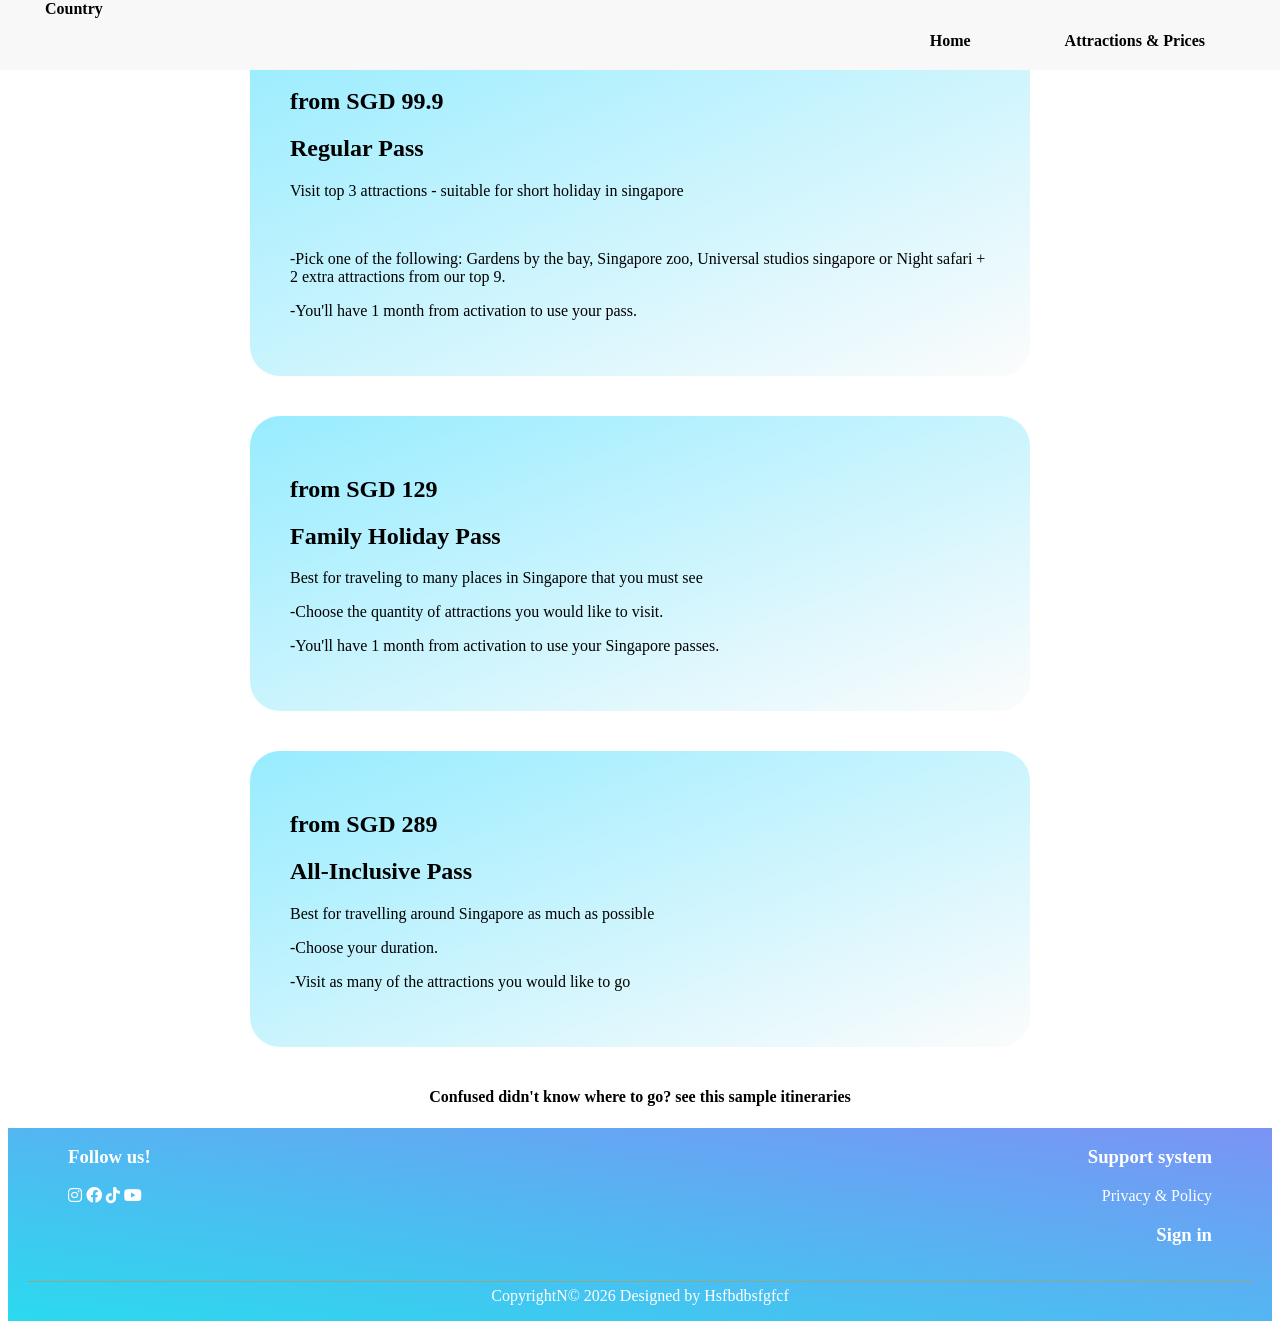
==== att.html @ 8d8899cb "Initial Commit" ====
<!DOCTYPE html>
<html lang="en">
<head>
    <meta charset="UTF-8">
    <meta name="viewport" content="width=device-width, initial-scale=1.0">
    <title>Document</title>
    <link rel="stylesheet" href="style.css">
    <link rel="stylesheet" href="https://cdnjs.cloudflare.com/ajax/libs/font-awesome/6.0.0-beta3/css/all.min.css">
    
</head>
<body>
     <header>
      <div class="header">
        <a href="index.html">Country</a>
        <nav>
          <a href="home.html">Home</a>
          <a href="att.html">Attractions & Prices</a>
        </nav>
      </div>
     </header>

  <main>
            <section id = "price">
    <div class="container">


      <div class="tab">
        <div class="tab-header">
          <div>
            <h1 class="name">from SGD 99.9</h1>
          </div>
          <div>
            <h2>Regular Pass</h2> 
            <p>Visit top 3 attractions - suitable for short holiday in singapore</p><br>
            <p>-Pick one of the following: Gardens by the bay, Singapore zoo, Universal studios singapore or Night safari + 2 extra attractions from our top 9.</p>
            <p>-You'll have 1 month from activation to use your pass.</p>
          </div>
        </div>
      </div>

      <div class="tab">
        <div class="tab-header">
          <div>
            <h1 class="name">from SGD 129</h1>
          </div>
          <div>
            <h2>Family Holiday Pass</h2> 
            <p>Best for traveling to many places in Singapore that you must see</p>
            <p>-Choose the quantity of attractions you would like to visit.</p>
            <p>-You'll have 1 month from activation to use your Singapore passes.</p>
          </div>
        </div>
      </div>

      <div class="tab">
        <div class="tab-header">
          <div>
            <h1 class="name">from SGD 289</h1>
          </div>
          <div>
            <h2>All-Inclusive Pass</h2> 
            <p>Best for travelling around Singapore as much as possible</p>
            <p>-Choose your duration.</p>
            <p>-Visit as many of the attractions you would like to go</p>
          </div>
        </div>
      </div>


    </div>
   </section>

   <h4>Confused didn't know where to go? see this sample itineraries</h4>


  
   </main>

   <footer>
       <div class="center-footer">
        <div class="main-footer">
          <div class="left-footer">
            <h3 class="info-left">Follow us!</h3>
            <p class="info-left"> <i class="fa-brands fa-instagram"></i> <i class="fa-brands fa-facebook"></i> <i class="fa-brands fa-tiktok"></i> <i class="fa-brands fa-youtube"></i> </p>
          </div>
          <div class="right-footer">
            <h3 class="info-right">Support system</h3>
            <p class="info-right">Privacy & Policy</p>
            <h3 class="info-right">Sign in</h3>
      </div>
    </div>

    <div class="main-footer">
      <p class="info-center">CopyrightN&copy; 2026 Designed by Hsfbdbsfgfcf</p>
      </div>
      </div>
    </footer>

    <script src="script.js"></script>
</body>
</html>
---- style.css ----
h1{
    text-align: left;
}

h2{
   text-align: left;
}

.header {
    position: fixed;
    top: 0;
    left: 0;
    right: 0;
    height: 70px;
    background-color: rgb(248, 248, 248);
    z-index: 100;

}

nav {
    position: absolute;
    right: 0;
    margin: 14px 30px 0px;
}

a {
    color : rgb(0, 0, 0);
    text-decoration:none;
    padding: 15px;
    margin: 20px 30px 0px;
    font-weight: bold;
}
a:hover {
  background-color: rgb(255, 255, 255);
}


img {
    width: 50%; 
    margin-left:auto;
    margin-right: 0%;
    display: block;
}


body {
   background-image: url("bekgraun.jpg");
   background-size: cover;
}


.container0 {
   display: flex;
   flex-wrap: wrap;
   justify-content: left;
   align-items: left;
}


.container {
   display: flex;
   flex-wrap: wrap;
   justify-content: right;
   align-items: right;
}

.tab0 {
   background-image: linear-gradient(to right bottom, rgb(242, 230, 255), rgb(248, 250, 251));


   width: 750px;
   padding: 50px;
   margin: 20px;
   border-radius: 30px;  
   display: flex;
   flex-direction: column;
}

.tab {
   background-image: linear-gradient(to right bottom, rgb(151, 236, 255), rgb(252, 252, 252));


   width: 700px;
   padding: 40px;
   margin: 20px;
   border-radius: 30px;  
   display: flex;
   flex-direction: column;
}

h4.explanation {
   font-size: 20px;
   color: black;
}



footer {
   background-image: linear-gradient(to left bottom, rgb(123, 147, 245), rgb(43, 218, 238));
}

.main-footer {
   display: flex;
   justify-content: center;
   width: 100%;
}

.left-footer {    
   margin-right: auto;
   margin-left: 40px;
}

.right-footer {
   margin-left: auto;
   margin-right: 40px;
}

.center-footer {
   margin-left: 20px;
   margin-right: 20px;
}

.info-left {
   color: white;
   text-align: left;
   width: 100%;
}

.info-right {
   color: white;
   text-align: right;
   width: 100%;
}

.info-center {
   color: white;
   text-align: center;
   width: 100%;
   padding-top: 5px;
   border-top: 1px solid rgb(146, 168, 133);
}

button {
    margin: 20px;
    padding: 20px;
    border-radius: 5px;
    border: none;
    background-color: rgb(62, 66, 62);
    cursor: pointer;
    color: white;
}

.modal-container {
    background-color: rgba(0, 0, 0, 0.404);
    position: fixed;
    width: 100%;
    height: 100%;
    top: 0;
    left: 0;
    display: flex;
    justify-content: center;
    align-items: center;
}

.modal {
    position: relative;
    width: 150px;
    padding: 30px;
    border-radius: 10px;
    text-align: center;
    background-color: white;
}

.modal h3 {
    padding: 0;
    margin: 0;
}

.modal span {
    position: absolute;
    top: 0;
    right: 10px;
    cursor: pointer;
}

label {
    display: inline-block;
    margin-bottom: 5px;
}

input{
    display: inline-block;
    margin-bottom: 10px;
    border: none;
    padding: 5px;   
    border-radius: 3px;
    width:100%;
}


table {
   border: 2px solid black;
   border-collapse: collapse;
   display:flex;
}
tr, td, th {
   border: 2px solid black;
}
#table {
   display: flex;
   margin-left: 9vw;
}
.container {
   display: flex;
   flex-wrap: wrap;
   justify-content: center;
   align-items: center;
}
h4 {
   text-align: center;  
}


.banner {
  width: 50%;
  max-width: 400px;
  margin: 30px auto;
  padding: 0 20px;
}

.banner img {
  width: 100%;
  height: 400px;
  object-fit: cover;
  border-radius: 15px;
  display: block;
}




*{
   font-family: 'Dancing Script', cursive;
}

@media (max-width: 900px) {
   * {
      font-size: 2.5vw;
   }
}
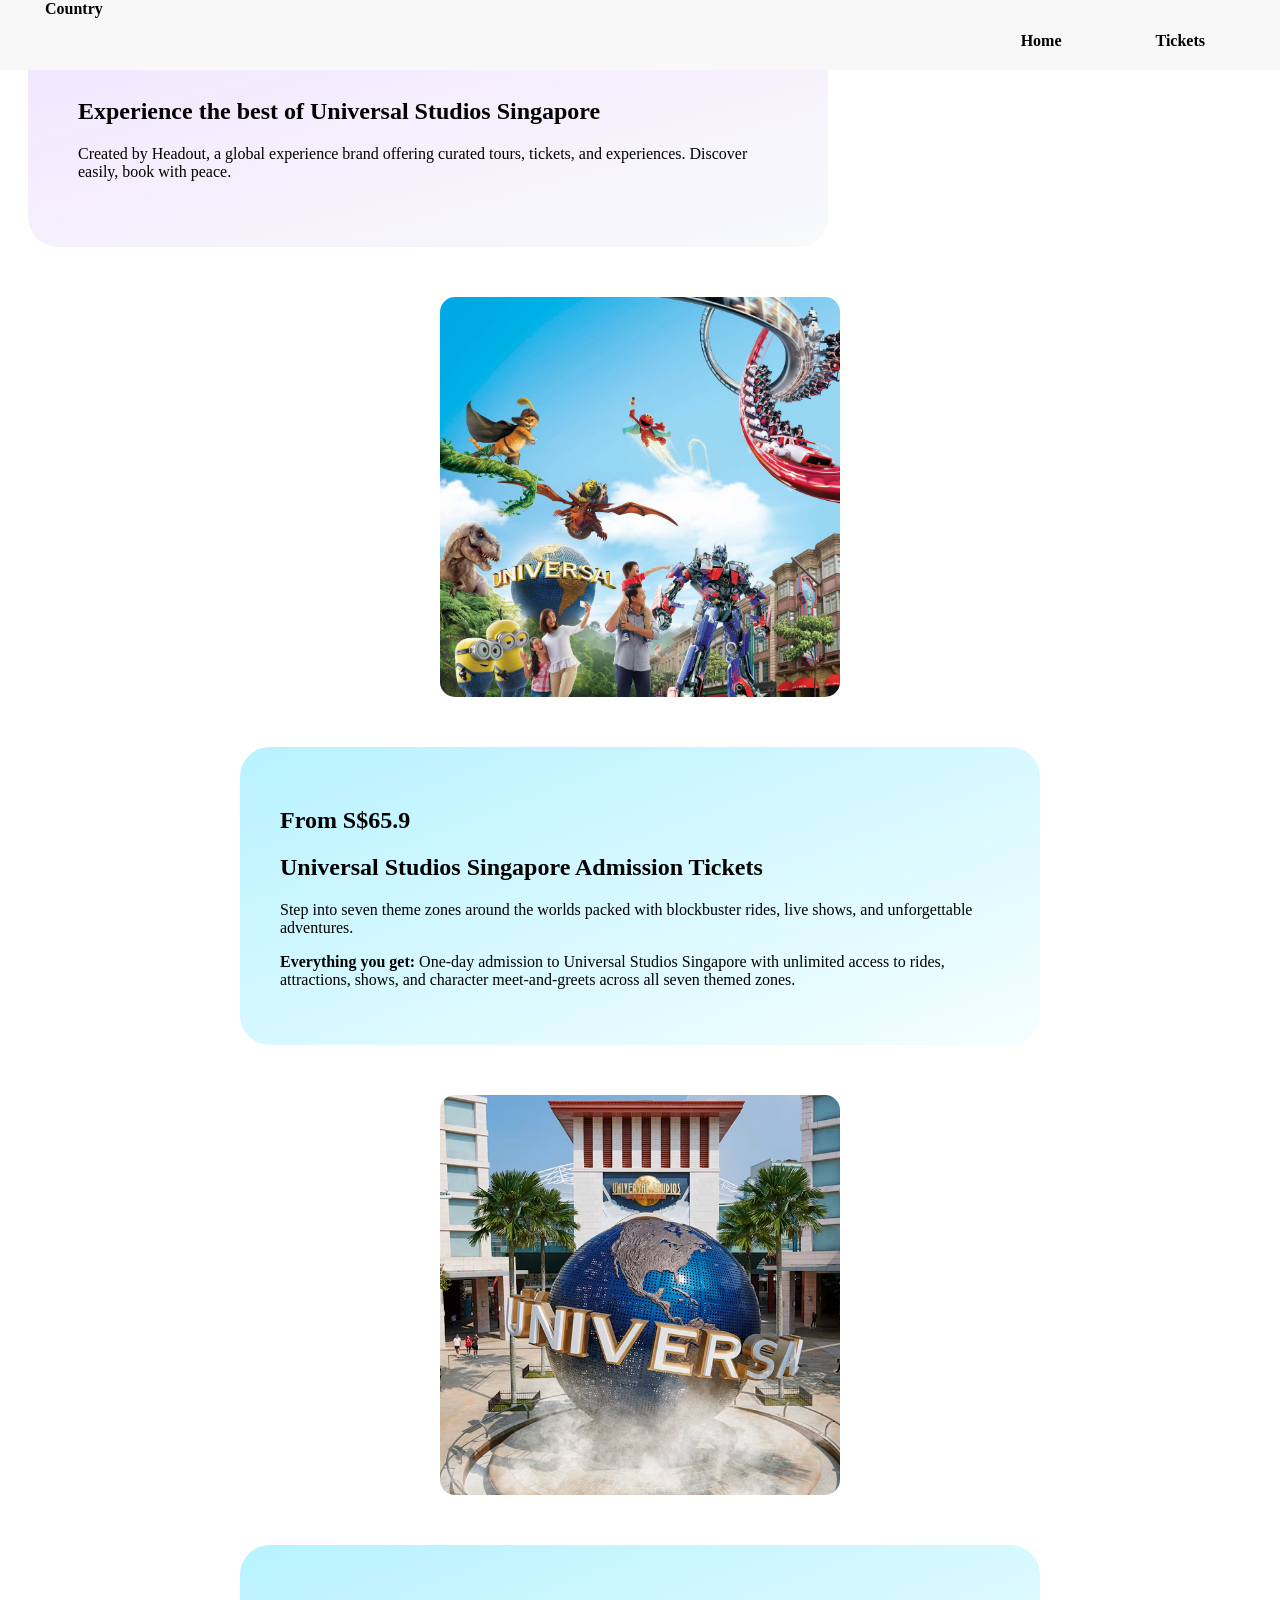
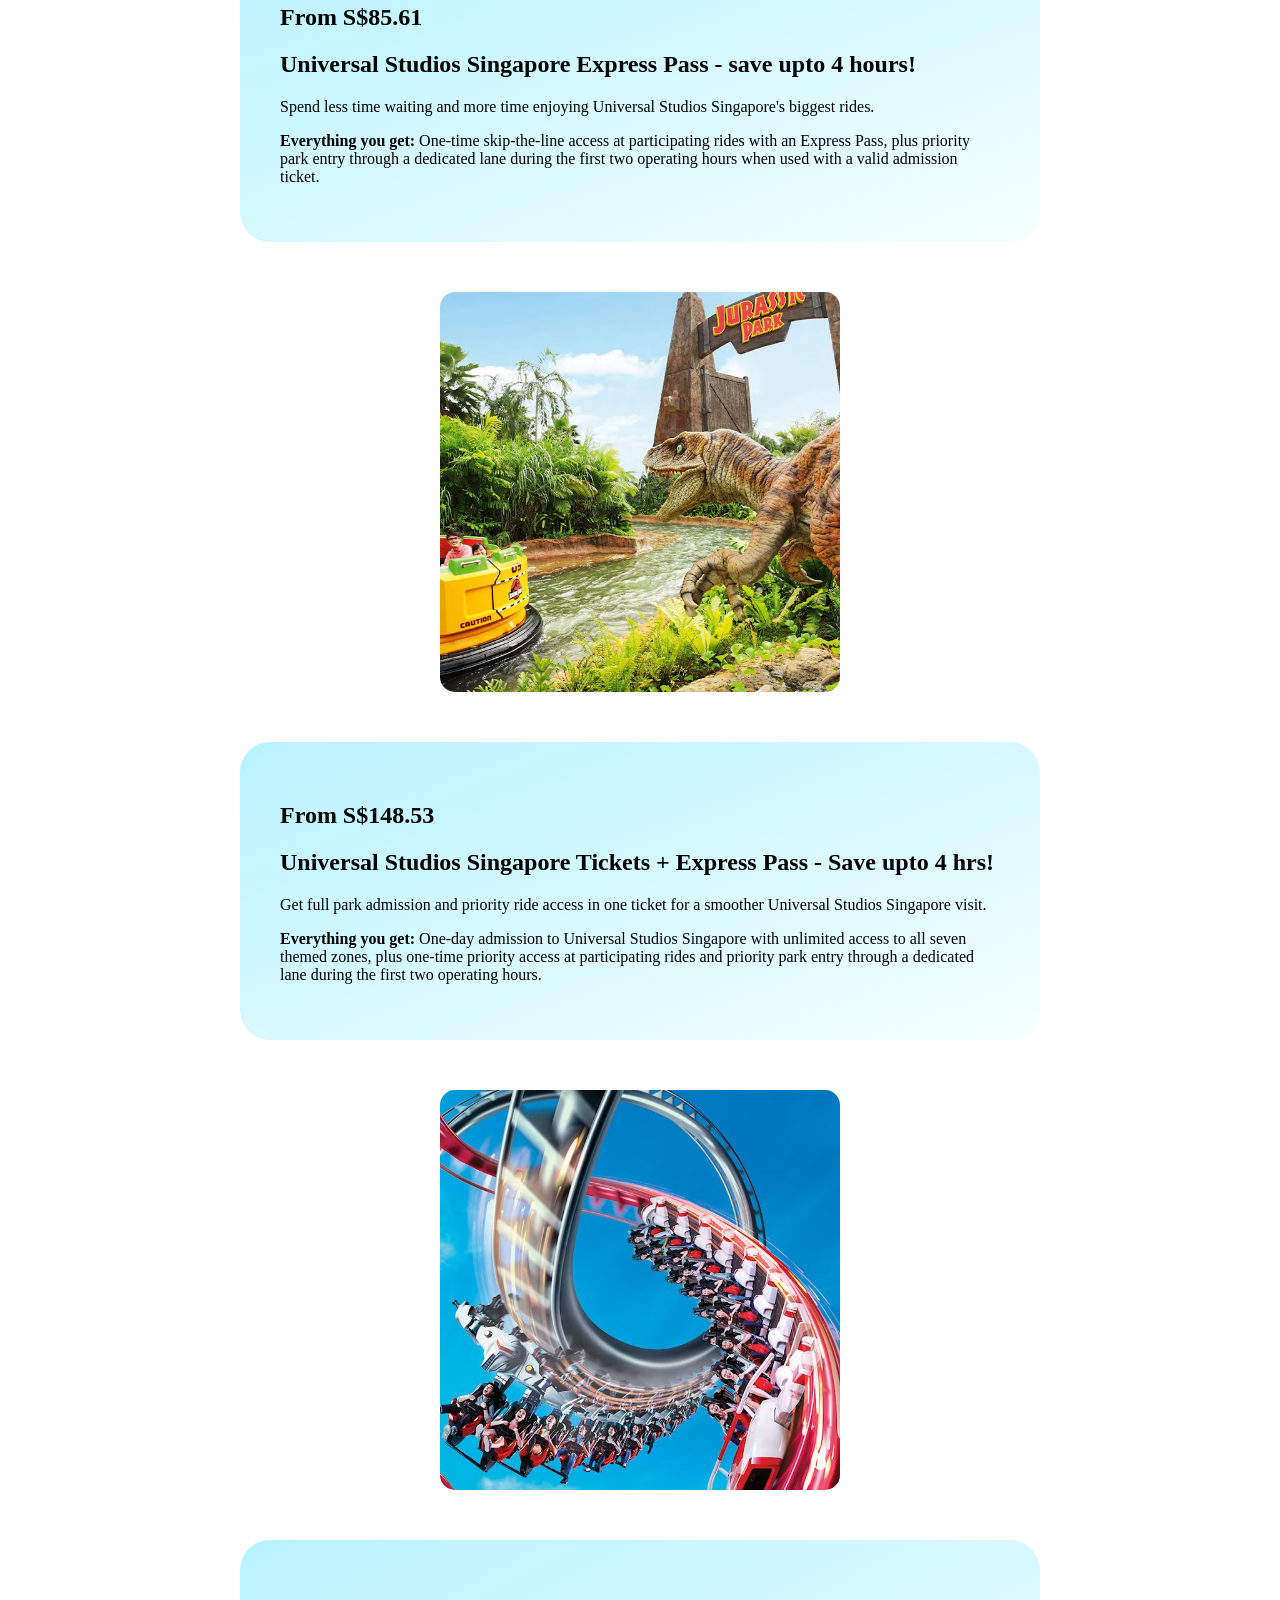
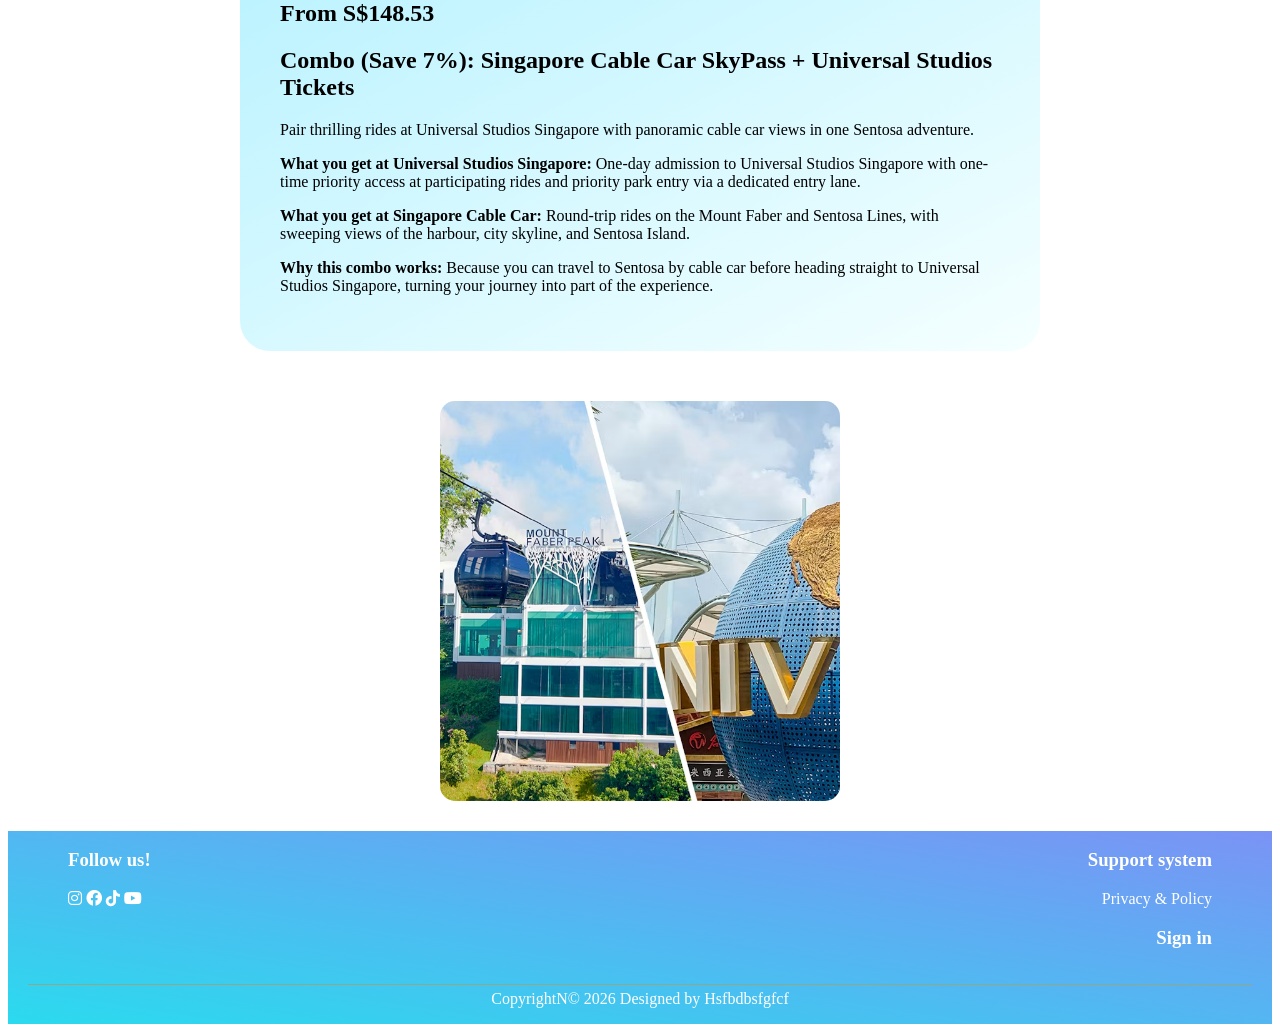
==== commit d362adb4: "tambahan gambar, ubah kode" ====
--- a/att.html
+++ b/att.html
@@ -14,65 +14,115 @@
         <a href="index.html">Country</a>
         <nav>
           <a href="home.html">Home</a>
-          <a href="att.html">Attractions & Prices</a>
+          <a href="att.html">Tickets</a>
         </nav>
       </div>
      </header>
 
-  <main>
-            <section id = "price">
+
+
+     <section id = "price1">
+      <div class="container1">
+
+        <div class="tab1">
+          <div class="tab-header1">
+            <div>
+              <h1 class="name">Experience the best of Universal Studios Singapore</h1>
+              <p>Created by Headout, a global experience brand offering curated tours, tickets, and experiences. Discover easily, book with peace.</p>
+              <p></p>
+            </div>
+          </div>
+        </div>  
+
+        
+        <section class="banner">
+          <img src="assets/uss.avif" alt="">
+        </section>
+
+
+      </div>
+    </section>
+
+
+ <main>
+   <section id = "price">
     <div class="container">
 
 
       <div class="tab">
         <div class="tab-header">
           <div>
-            <h1 class="name">from SGD 99.9</h1>
+            <h1 class="name">From S$65.9</h1>
           </div>
           <div>
-            <h2>Regular Pass</h2> 
-            <p>Visit top 3 attractions - suitable for short holiday in singapore</p><br>
-            <p>-Pick one of the following: Gardens by the bay, Singapore zoo, Universal studios singapore or Night safari + 2 extra attractions from our top 9.</p>
-            <p>-You'll have 1 month from activation to use your pass.</p>
+            <h2>Universal Studios Singapore Admission Tickets</h2>
+            <p>Step into seven theme zones around the worlds packed with blockbuster rides, live shows, and unforgettable adventures.</p>
+            <p><b>Everything you get:</b> One-day admission to Universal Studios Singapore with unlimited access to rides, attractions, shows, and character meet-and-greets across all seven themed zones. </p>
           </div>
         </div>
       </div>
 
+        <section class="banner">
+          <img src="assets/uni entry.avif" alt="">
+        </section>
+
       <div class="tab">
         <div class="tab-header">
           <div>
-            <h1 class="name">from SGD 129</h1>
+            <h1 class="name">From S$85.61</h1>
           </div>
           <div>
-            <h2>Family Holiday Pass</h2> 
-            <p>Best for traveling to many places in Singapore that you must see</p>
-            <p>-Choose the quantity of attractions you would like to visit.</p>
-            <p>-You'll have 1 month from activation to use your Singapore passes.</p>
+            <h2>Universal Studios Singapore Express Pass - save upto 4 hours!</h2> 
+            <p>Spend less time waiting and more time enjoying Universal Studios Singapore's biggest rides.</p>
+            <p><b>Everything you get: </b>One-time skip-the-line access at participating rides with an Express Pass, plus priority park entry through a dedicated lane during the first two operating hours when used with a valid admission ticket.</p>
           </div>
         </div>
       </div>
 
+        <section class="banner">
+          <img src="assets/jurasic.avif" alt="">
+        </section>
+
       <div class="tab">
         <div class="tab-header">
           <div>
-            <h1 class="name">from SGD 289</h1>
+            <h1 class="name">From S$148.53</h1>
           </div>
           <div>
-            <h2>All-Inclusive Pass</h2> 
-            <p>Best for travelling around Singapore as much as possible</p>
-            <p>-Choose your duration.</p>
-            <p>-Visit as many of the attractions you would like to go</p>
+            <h2>Universal Studios Singapore Tickets + Express Pass - Save upto 4 hrs! </h2> 
+            <p>Get full park admission and priority ride access in one ticket for a smoother Universal Studios Singapore visit.</p>
+            <p><b>Everything you get: </b>One-day admission to Universal Studios Singapore with unlimited access to all seven themed zones, plus one-time priority access at participating rides and priority park entry through a dedicated lane during the first two operating hours.</p>
           </div>
         </div>
       </div>
 
+        <section class="banner">
+          <img src="assets/cy,hu.avif" alt="">
+        </section>
+
+
+        <div class="tab">
+        <div class="tab-header">
+          <div>
+            <h1 class="name">From S$148.53</h1>
+          </div>
+          <div>
+            <h2>Combo (Save 7%): Singapore Cable Car SkyPass + Universal Studios Tickets</h2> 
+            <p>Pair thrilling rides at Universal Studios Singapore with panoramic cable car views in one Sentosa adventure. </p>
+            <p><b>What you get at Universal Studios Singapore: </b>One-day admission to Universal Studios Singapore with one-time priority access at participating rides and priority park entry via a dedicated entry lane.</p>
+            <p><b>What you get at Singapore Cable Car:</b> Round-trip rides on the Mount Faber and Sentosa Lines, with sweeping views of the harbour, city skyline, and Sentosa Island.</p>
+            <p><b>Why this combo works: </b>Because you can travel to Sentosa by cable car before heading straight to Universal Studios Singapore, turning your journey into part of the experience.</p>
+          </div>
+        </div>
+      </div>
+
+        <section class="banner">
+          <img src="assets/cable.avif" alt="">
+        </section>
+
 
     </div>
    </section>
-
-   <h4>Confused didn't know where to go? see this sample itineraries</h4>
-
-
   
    </main>
 
--- a/style.css
+++ b/style.css
@@ -37,7 +37,7 @@
 
 
 img {
-    width: 50%; 
+    width: 30%; 
     margin-left:auto;
     margin-right: 0%;
     display: block;
@@ -57,6 +57,13 @@
    align-items: left;
 }
 
+.container1 {
+   display: flex;
+   flex-wrap: wrap;
+   justify-content: left;
+   align-items: left;
+}
+
 
 .container {
    display: flex;
@@ -69,7 +76,7 @@
    background-image: linear-gradient(to right bottom, rgb(242, 230, 255), rgb(248, 250, 251));
 
 
-   width: 750px;
+   width: 700px;
    padding: 50px;
    margin: 20px;
    border-radius: 30px;  
@@ -77,11 +84,23 @@
    flex-direction: column;
 }
 
+.tab1 {
+   background-image: linear-gradient(to right bottom, rgb(242, 230, 255), rgb(248, 250, 251));
+
+
+   width: 700px;
+   padding: 50px;
+   margin: 20px;
+   border-radius: 30px;  
+   display: flex;
+   flex-direction: column;
+}
+
 .tab {
-   background-image: linear-gradient(to right bottom, rgb(151, 236, 255), rgb(252, 252, 252));
-
-
-   width: 700px;
+   background-image: linear-gradient(to right bottom, rgb(184, 242, 255), rgb(245, 255, 255));
+
+
+   width: 720px;
    padding: 40px;
    margin: 20px;
    border-radius: 30px;  
@@ -130,7 +149,7 @@
 .info-right {
    color: white;
    text-align: right;
-   width: 100%;
+   width: 100%;   
 }
 
 .info-center {
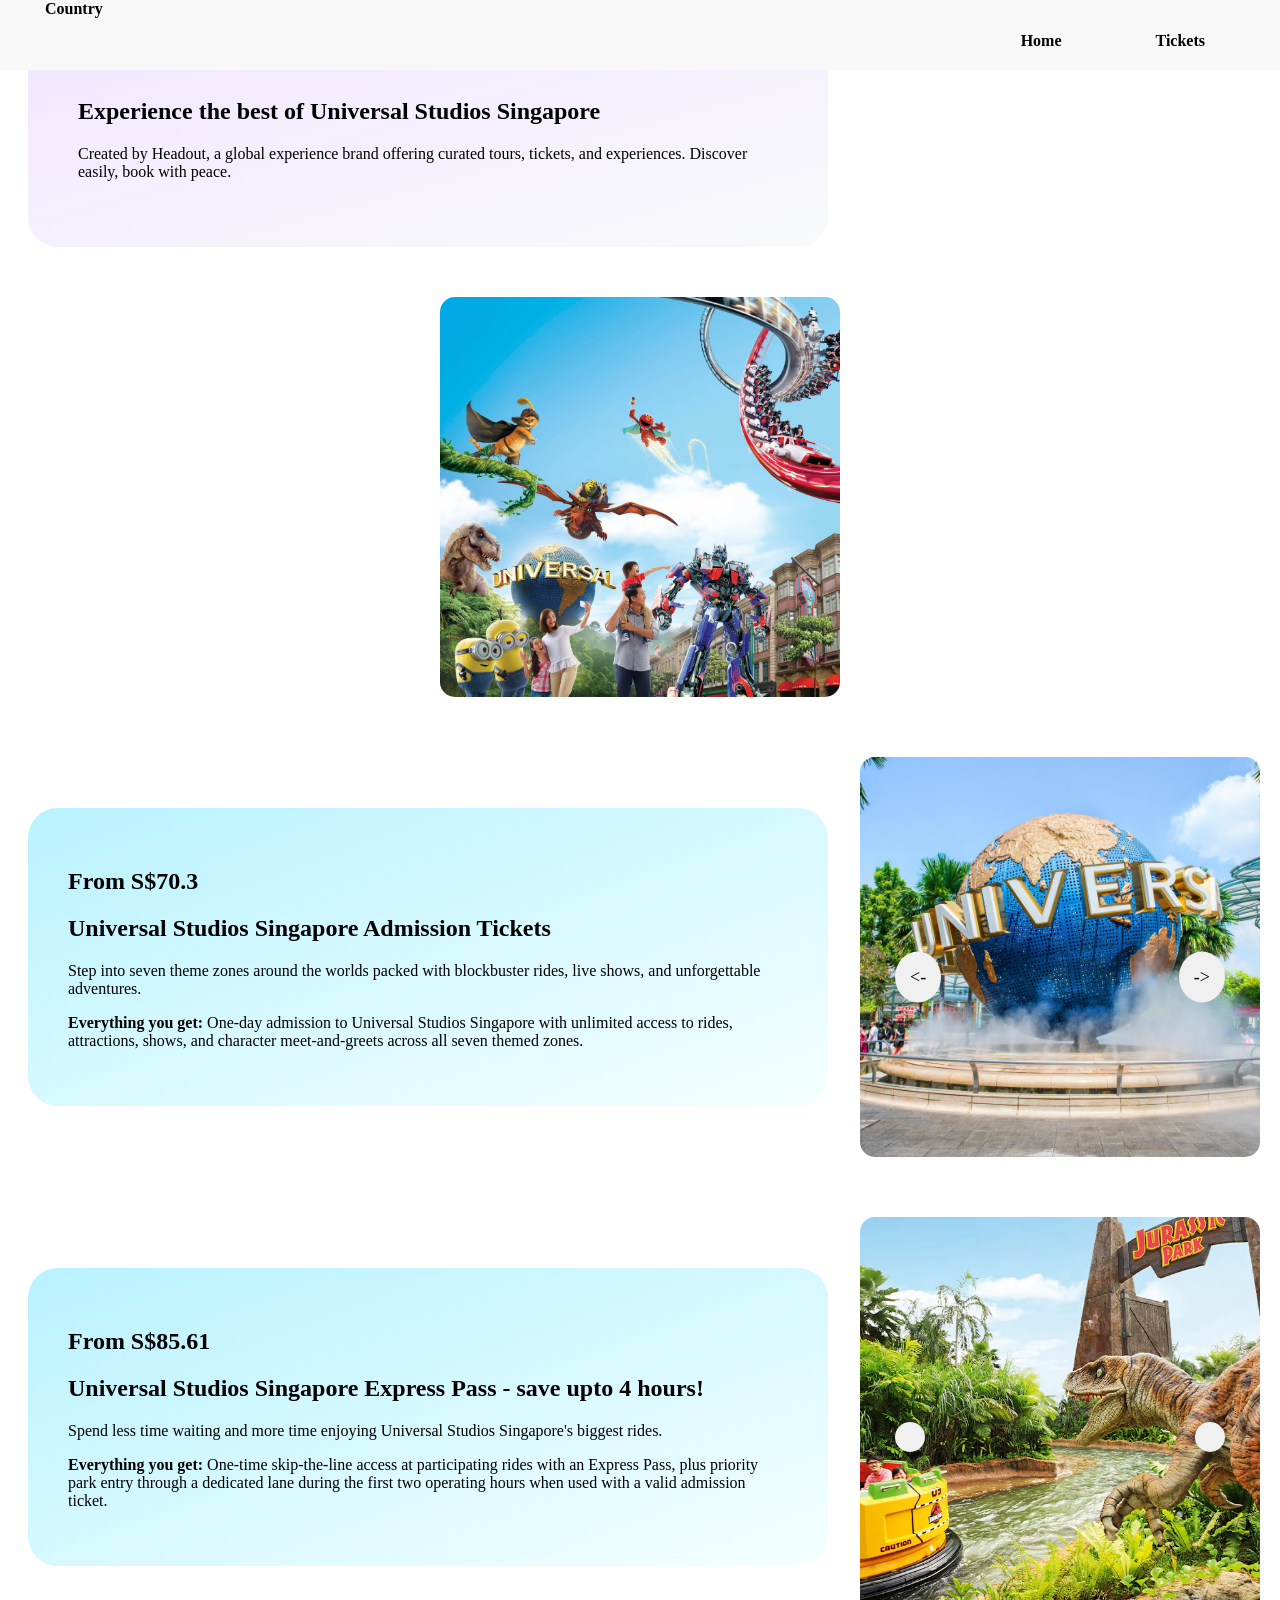
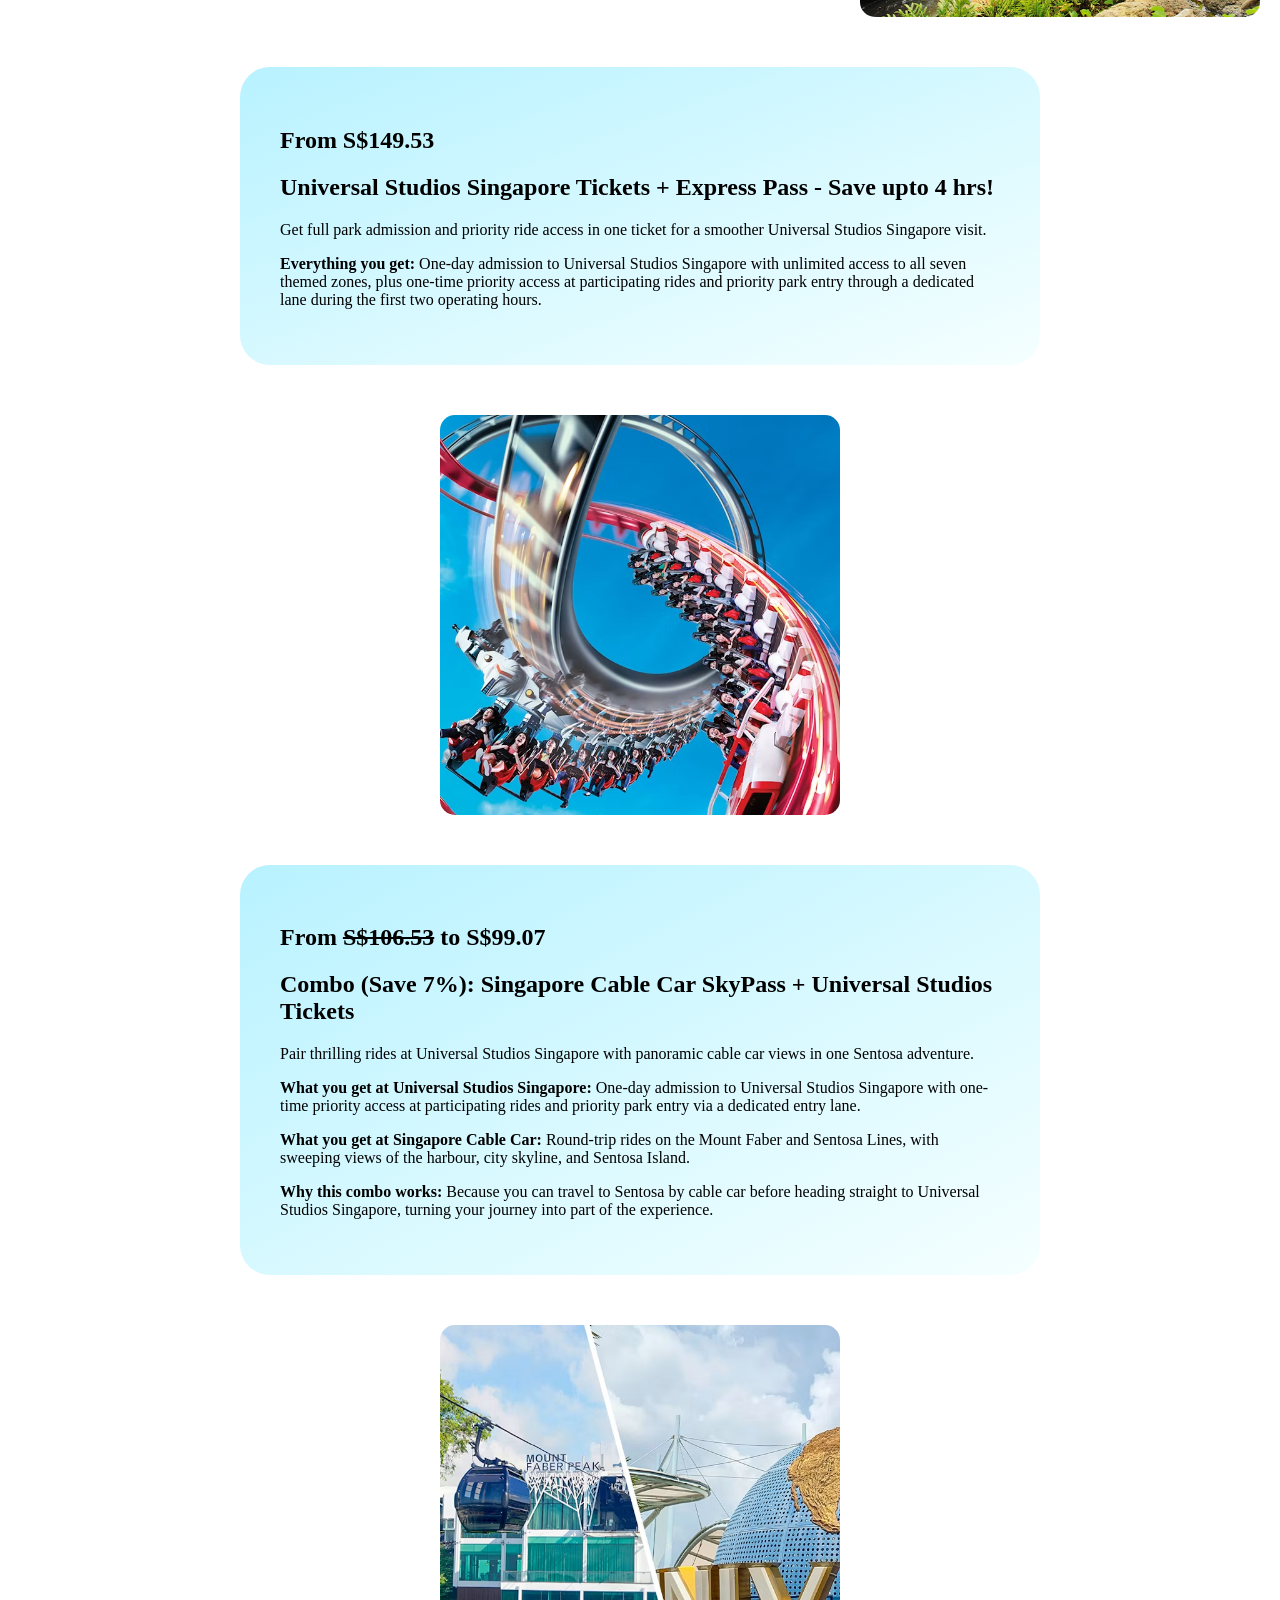
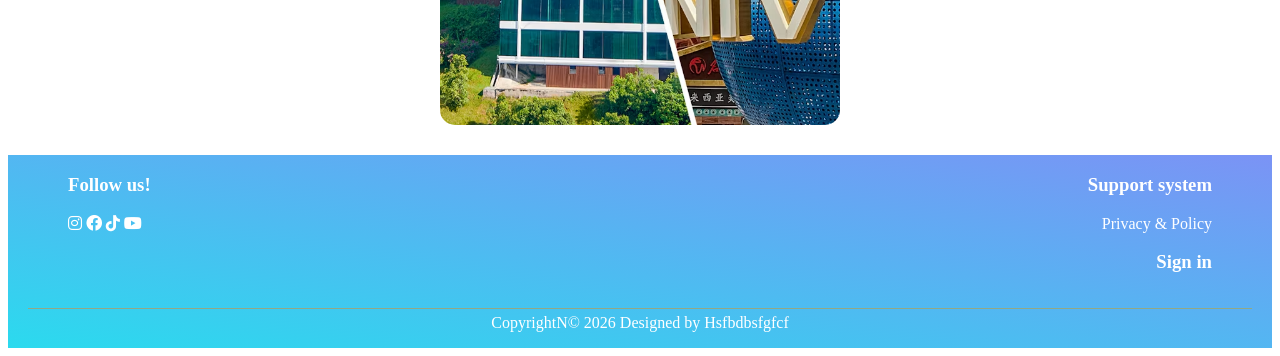
==== commit e746af7b: "Nambahin gambar" ====
--- a/att.html
+++ b/att.html
@@ -45,6 +45,8 @@
 
 
  <main>
+
+
    <section id = "price">
     <div class="container">
 
@@ -52,7 +54,7 @@
       <div class="tab">
         <div class="tab-header">
           <div>
-            <h1 class="name">From S$65.9</h1>
+            <h1 class="name">From S$70.3</h1>
           </div>
           <div>
             <h2>Universal Studios Singapore Admission Tickets</h2>
@@ -62,9 +64,19 @@
         </div>
       </div>
 
-        <section class="banner">
-          <img src="assets/uni entry.avif" alt="">
+        <section class="slider">
+          <div class="slides">
+            <img src="assets/USS.jpg" alt="">
+            <img src="assets/jurasic.avif" alt="">
+            <img src="assets/shrekf1.avif" alt="">
+            <img src="assets/mummyf1.avif" alt="">
+            <img src="assets/orangcy,huf1.avif" alt="">
+          </div>
+
+          <button class="prev" onclick="geser(-1)"><-</button>
+          <button class="next" onclick="geser(1)">-></button>
         </section>
+
 
       <div class="tab">
         <div class="tab-header">
@@ -79,14 +91,26 @@
         </div>
       </div>
 
-        <section class="banner">
-          <img src="assets/jurasic.avif" alt="">
+
+        <section class="slider1">
+            <div class="slides1">
+              <img src="assets/jurasic.avif" alt="">
+              <img src="assets/USS.jpg" alt="">
+              <img src="assets/jurasic.avif" alt="">
+              <img src="assets/shrekf1.avif" alt="">
+              <img src="assets/mummyf1.avif" alt="">
+              <img src="assets/uni entry.avif" alt="">
+            </div>
+
+            <button class="prev1" onclick="geser(-1)"></button>
+            <button class="next1" onclick="geser(1)"></button>
         </section>
+
 
       <div class="tab">
         <div class="tab-header">
           <div>
-            <h1 class="name">From S$148.53</h1>
+            <h1 class="name">From S$149.53</h1>
           </div>
           <div>
             <h2>Universal Studios Singapore Tickets + Express Pass - Save upto 4 hrs! </h2> 
@@ -104,7 +128,7 @@
         <div class="tab">
         <div class="tab-header">
           <div>
-            <h1 class="name">From S$148.53</h1>
+            <h1 class="name">From <s> S$106.53</s> to S$99.07</h1>
           </div>
           <div>
             <h2>Combo (Save 7%): Singapore Cable Car SkyPass + Universal Studios Tickets</h2> 
--- a/style.css
+++ b/style.css
@@ -257,6 +257,102 @@
 }
 
 
+.slider {
+  position: relative;
+  width: 90%;
+  max-width: 400px;
+  height: 400px;
+  margin: 30px auto;
+  overflow: hidden;
+  border-radius: 15px;
+}
+
+.slides {
+  display: flex;
+  width: 100%;
+  height: 100%;
+  transition: transform 0.5s ease;
+}
+
+.slides img {
+  min-width: 100%;
+  height: 100%;
+  object-fit: cover;
+}
+
+.slider button {
+  position: absolute;
+  top: 50%;
+  transform: translateY(-50%);
+  background: rgb(241, 240, 240);
+  color: rgb(0, 0, 0);
+  border: none;
+  padding: 15px;
+  cursor: pointer;
+  border-radius: 50%;
+  font-size: 18px;
+}
+
+.prev {
+  left: 15px;
+}
+
+.next {
+  right: 15px;
+}
+
+.slider button:hover {
+  background: #f1f0f0;
+}
+
+
+.slider1 {
+  position: relative;
+  width: 90%;
+  max-width: 400px;
+  height: 400px;
+  margin: 30px auto;
+  overflow: hidden;
+  border-radius: 15px;
+}
+
+.slides1 {
+  display: flex;
+  width: 100%;
+  height: 100%;
+  transition: transform 0.5s ease;
+}
+
+.slides1 img {
+  min-width: 100%;
+  height: 100%;
+  object-fit: cover;
+}
+
+.slider1 button {
+  position: absolute;
+  top: 50%;
+  transform: translateY(-50%);
+  background: rgb(241, 240, 240);
+  color: rgb(0, 0, 0);
+  border: none;
+  padding: 15px;
+  cursor: pointer;
+  border-radius: 50%;
+  font-size: 18px;
+}
+
+.prev1 {
+  left: 15px;
+}
+
+.next1 {
+  right: 15px;
+}
+
+.slider1 button:hover {
+  background: #f1f0f0;
+}
 
 
 *{
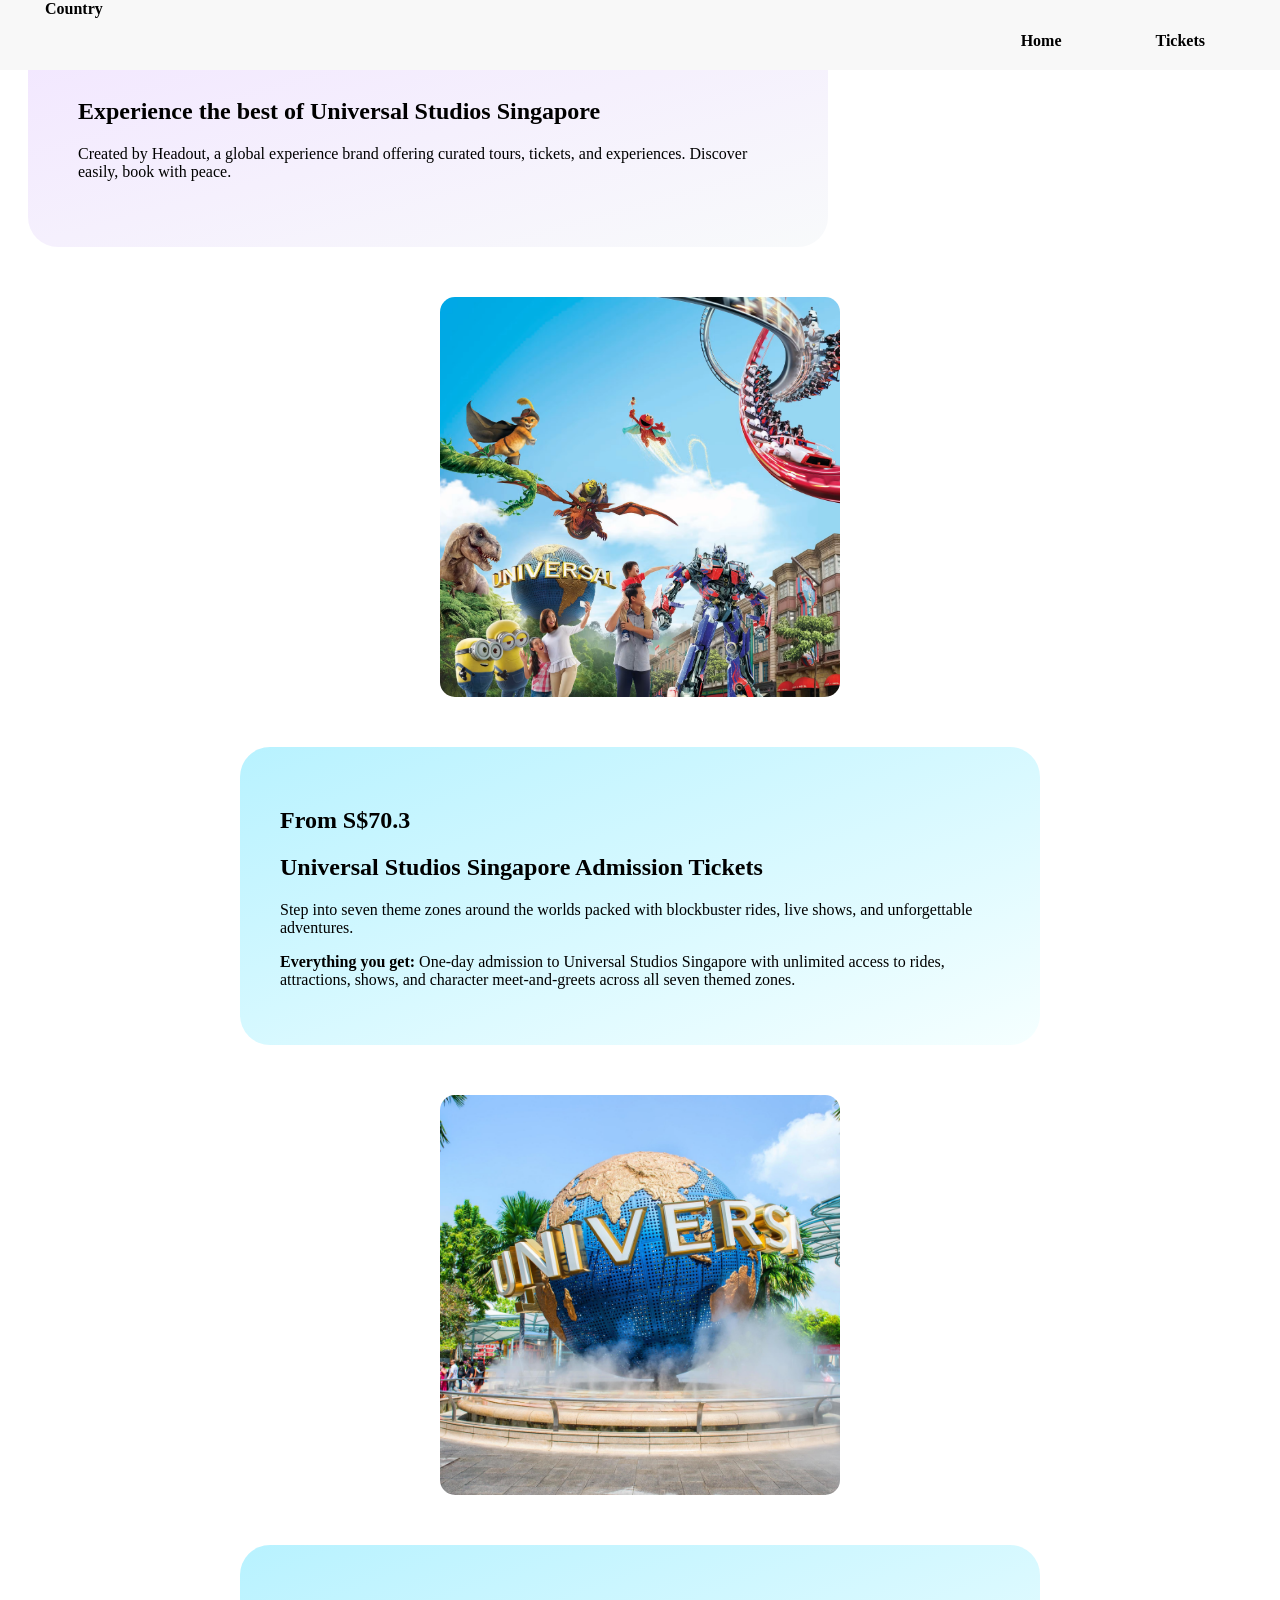
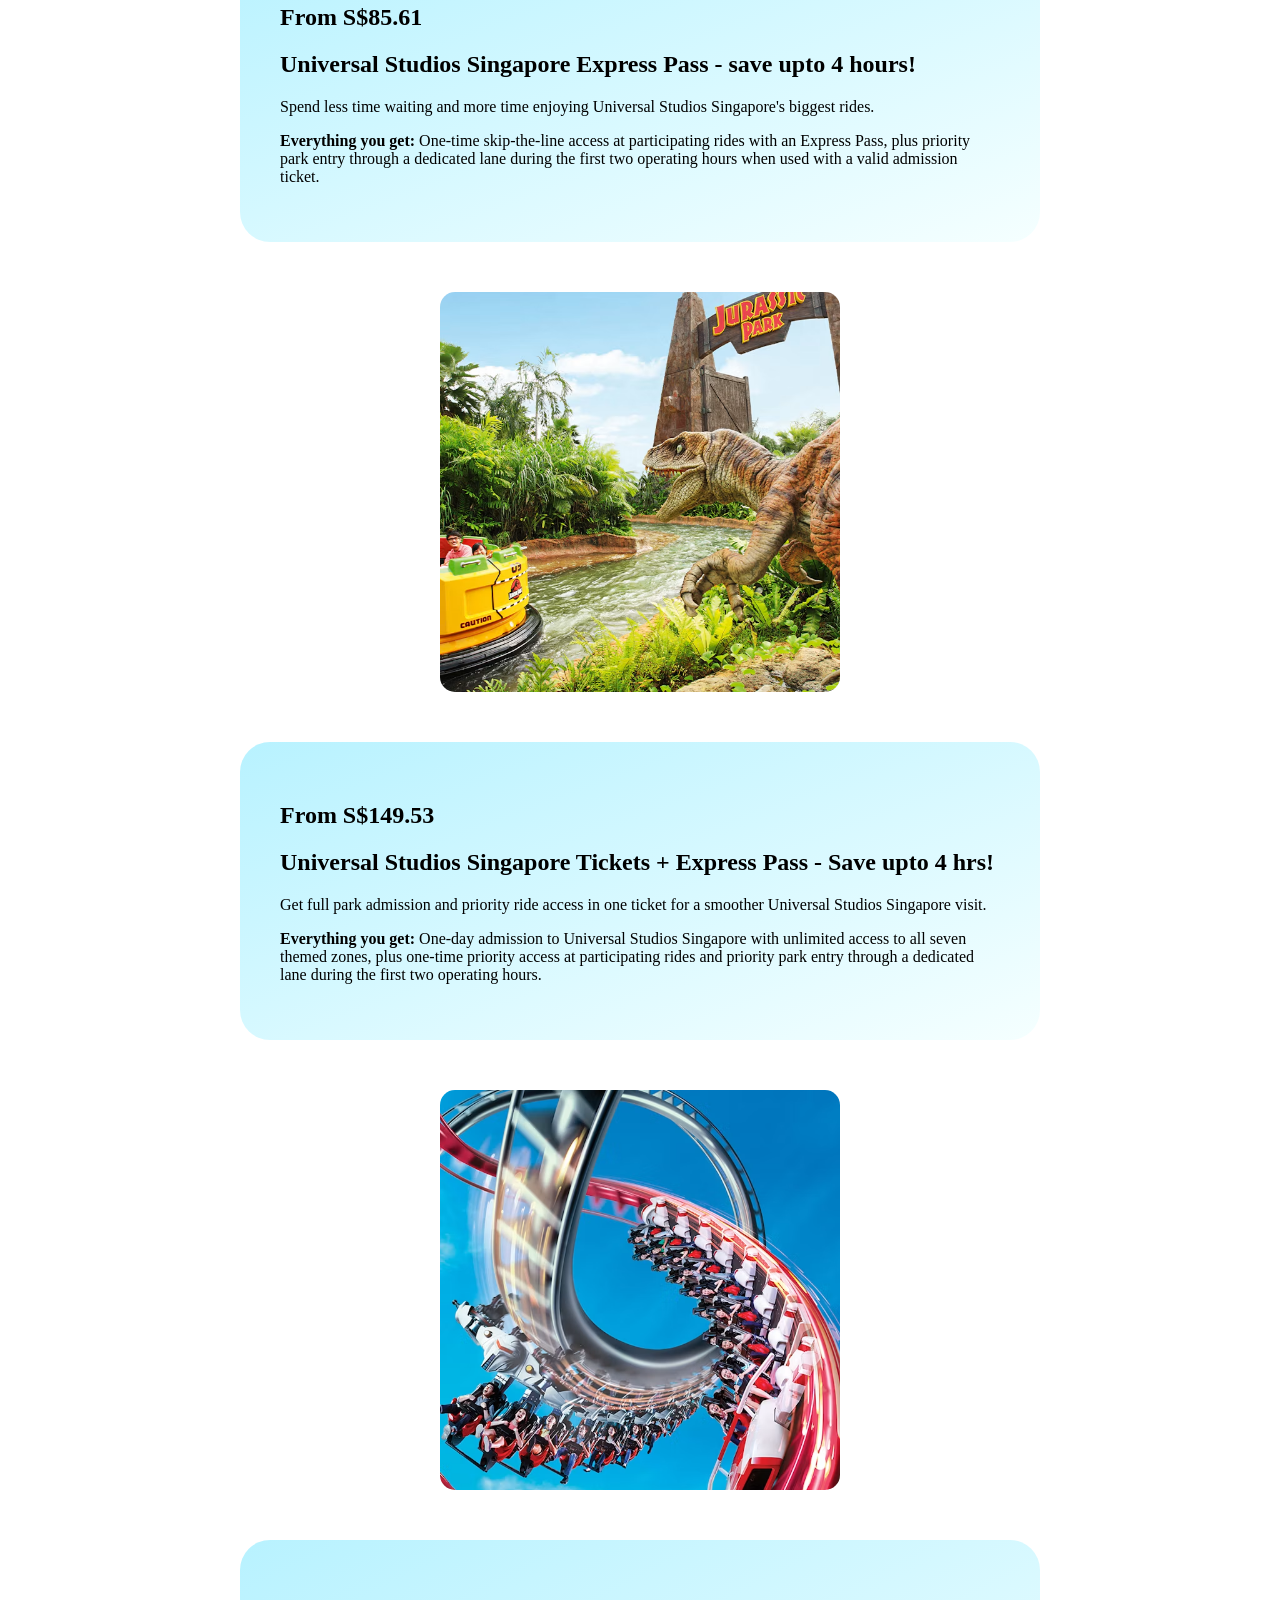
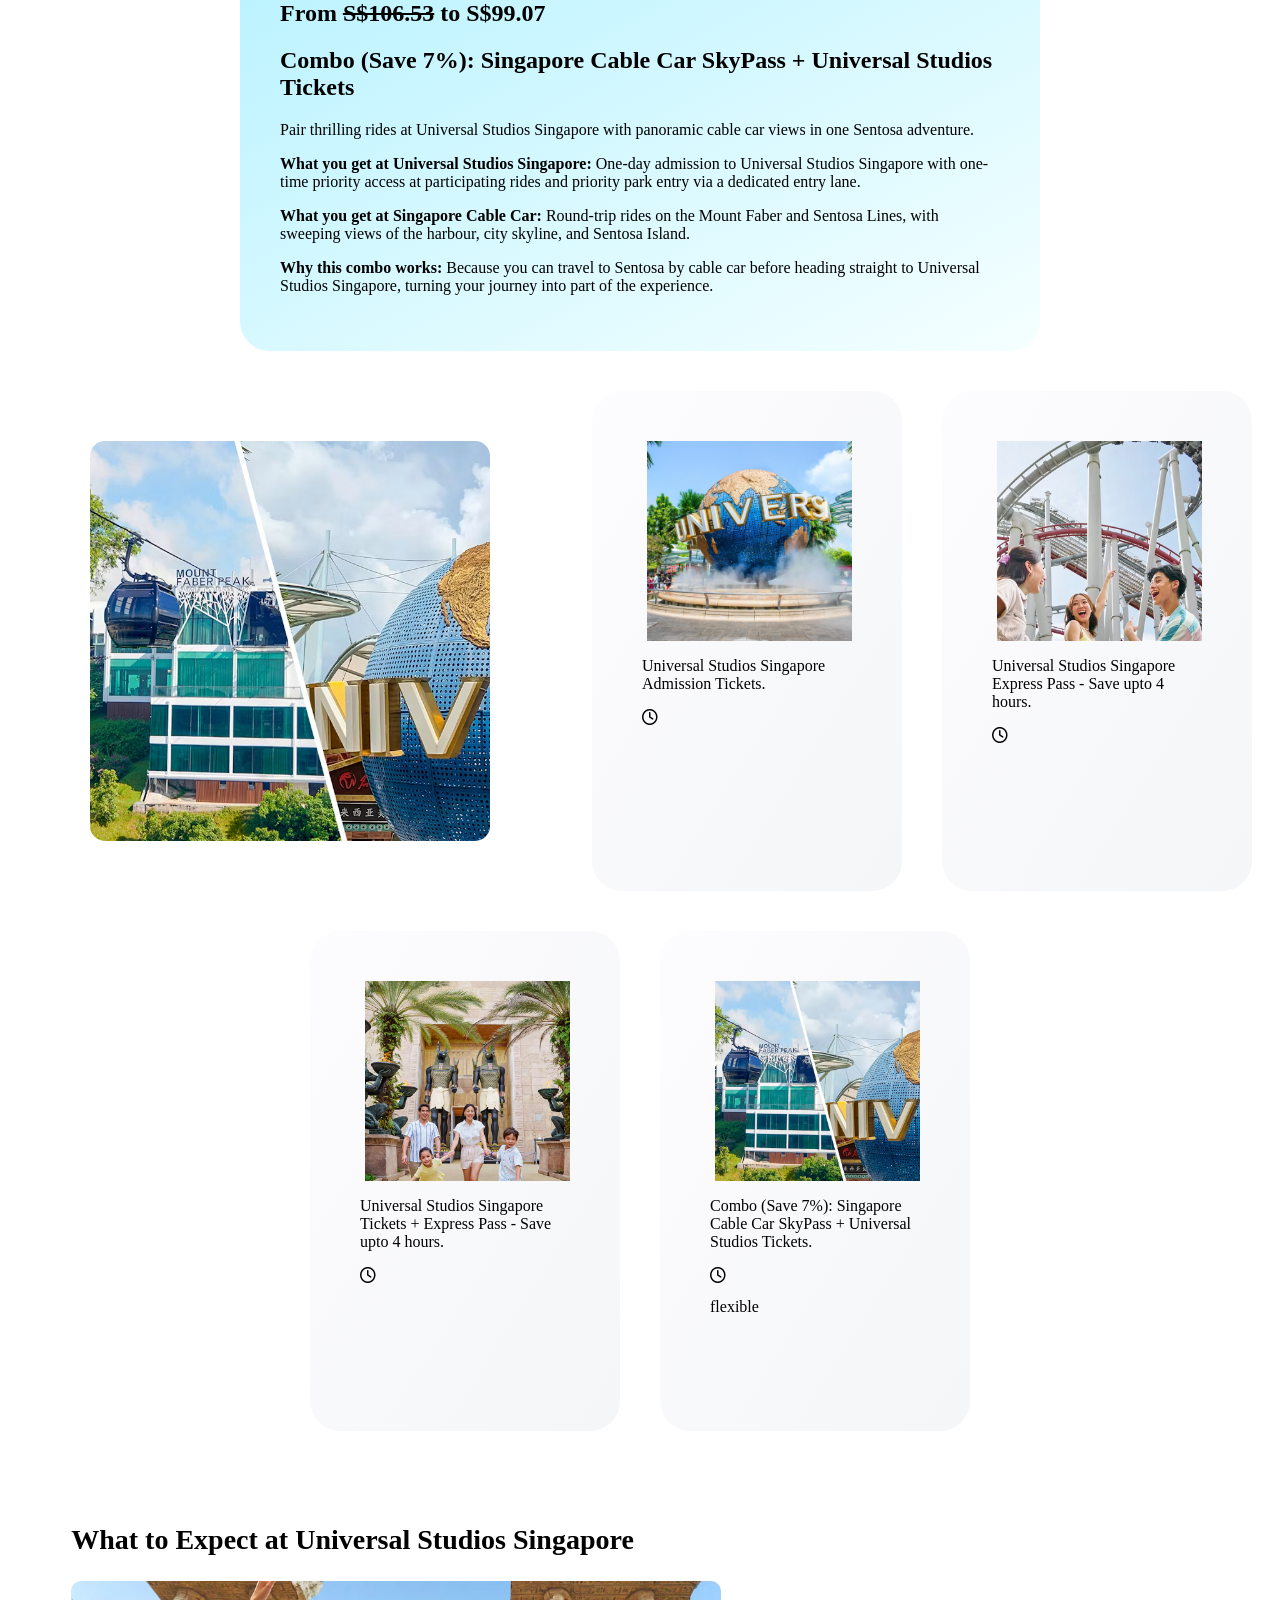
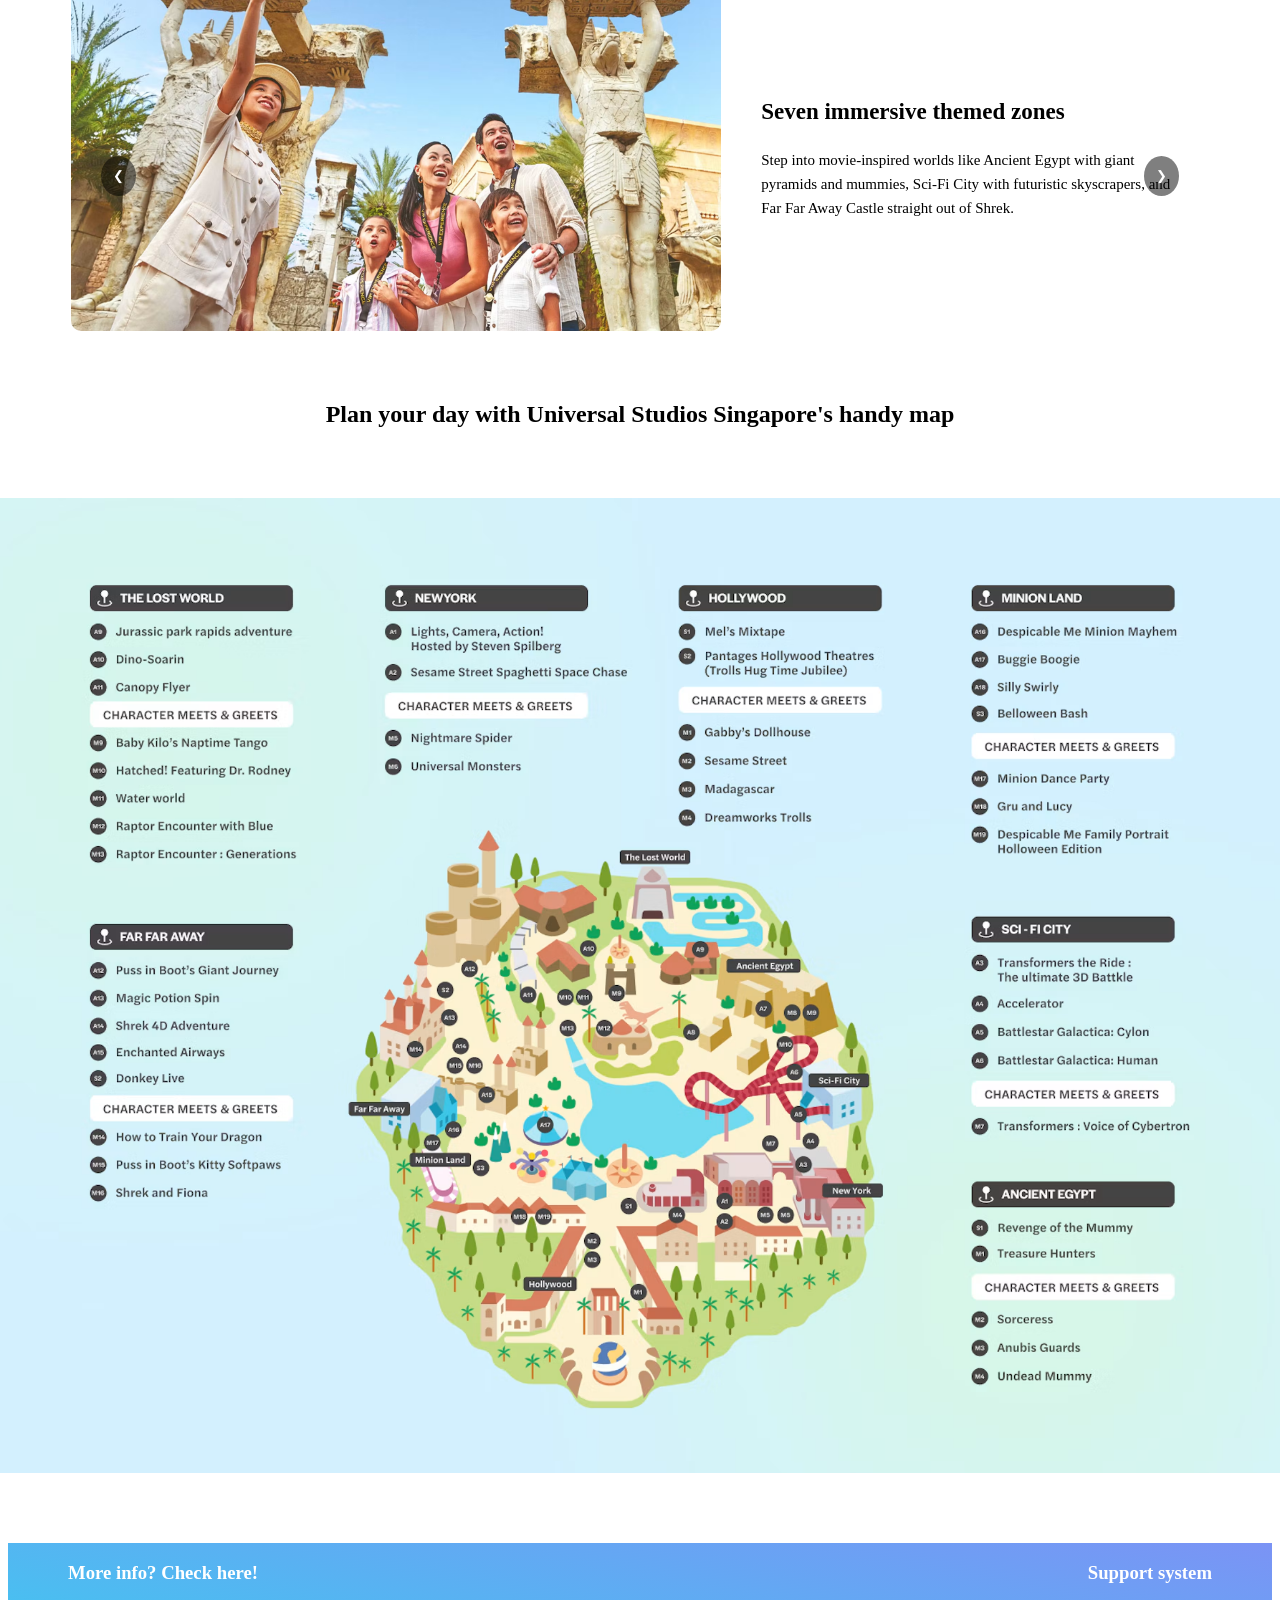
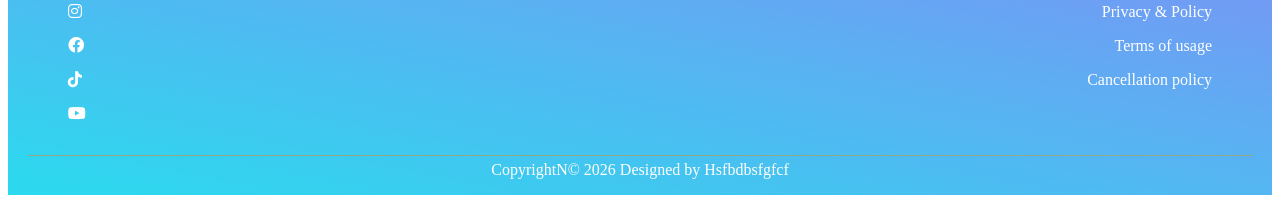
==== commit 4bd42f1f: "slide dan css" ====
--- a/att.html
+++ b/att.html
@@ -6,6 +6,8 @@
     <title>Document</title>
     <link rel="stylesheet" href="style.css">
     <link rel="stylesheet" href="https://cdnjs.cloudflare.com/ajax/libs/font-awesome/6.0.0-beta3/css/all.min.css">
+    <link rel="sylesheet" href="https://kit.fontawesome.com/att.html">
+    
     
 </head>
 <body>
@@ -64,7 +66,7 @@
         </div>
       </div>
 
-        <section class="slider">
+        <!-- <section class="slider">
           <div class="slides">
             <img src="assets/USS.jpg" alt="">
             <img src="assets/jurasic.avif" alt="">
@@ -73,8 +75,11 @@
             <img src="assets/orangcy,huf1.avif" alt="">
           </div>
 
-          <button class="prev" onclick="geser(-1)"><-</button>
-          <button class="next" onclick="geser(1)">-></button>
+          <button class="prev" onclick="geser(-1)"></button>
+          <button class="next" onclick="geser(1)"></button>
+        </section> -->
+        <section class="banner">
+          <img src="assets/USS.jpg" alt="">
         </section>
 
 
@@ -91,19 +96,8 @@
         </div>
       </div>
 
-
-        <section class="slider1">
-            <div class="slides1">
-              <img src="assets/jurasic.avif" alt="">
-              <img src="assets/USS.jpg" alt="">
-              <img src="assets/jurasic.avif" alt="">
-              <img src="assets/shrekf1.avif" alt="">
-              <img src="assets/mummyf1.avif" alt="">
-              <img src="assets/uni entry.avif" alt="">
-            </div>
-
-            <button class="prev1" onclick="geser(-1)"></button>
-            <button class="next1" onclick="geser(1)"></button>
+        <section class="banner">
+          <img src="assets/jurasic.avif" alt="">
         </section>
 
 
@@ -125,7 +119,7 @@
         </section>
 
 
-        <div class="tab">
+      <div class="tab">
         <div class="tab-header">
           <div>
             <h1 class="name">From <s> S$106.53</s> to S$99.07</h1>
@@ -144,31 +138,150 @@
           <img src="assets/cable.avif" alt="">
         </section>
 
+        <div class="tab2">
+          <div class="tab-header2">
+            <div class="wow">
+              <img src="assets/USS.jpg">
+            </div>
+            <div>
+              <p>Universal Studios Singapore Admission Tickets.</p>
+              <i class="fa-regular fa-clock"></i>
+            </div>
+          </div>
+        </div>
+
+
+        <div class="tab2">
+          <div class="tab-header2">
+            <div class="wow">
+              <img src="assets/orangcy,huf1.avif">
+            </div>
+            <div>
+              <p>Universal Studios Singapore Express Pass - Save upto 4 hours.</p>
+              <i class="fa-regular fa-clock"></i>
+            </div>
+          </div>
+        </div>
+
+
+        <div class="tab2">
+          <div class="tab-header2">
+            <div class="wow">
+              <img src="assets/mummyf1.avif">
+            </div>
+            <div>
+              <p>Universal Studios Singapore Tickets + Express Pass - Save upto 4 hours.</p>
+              <i class="fa-regular fa-clock"></i>
+            </div>
+          </div>
+        </div>
+
+
+        <div class="tab2">
+          <div class="tab-header2">
+            <div class="wow">
+              <img src="assets/cable.avif">
+            </div>
+            <div>
+              <p>Combo (Save 7%): Singapore Cable Car SkyPass + Universal Studios Tickets.</p>
+              <i class="fa-regular fa-clock"><p>flexible</p></i>
+            </div>
+          </div>
+        </div>
+
+      
+<section class="expect-section">
+  <h2>What to Expect at Universal Studios Singapore</h2>
+
+  <div class="expect-slider">
+    <div class="expect-track" id="expectTrack">
+
+      <div class="expect-card">
+        <img src="assets/orang,mumy.avif" alt="Mummy">
+        <div class="expect-info">
+          <h3>Seven immersive themed zones</h3>
+          <p>Step into movie-inspired worlds like Ancient Egypt with giant pyramids and mummies, Sci-Fi City with futuristic skyscrapers, and Far Far Away Castle straight out of Shrek.</p>
+        </div>
+      </div>
+
+      <div class="expect-card">
+        <img src="assets/jurasic.avif" alt="Dunia Jurasic">
+        <div class="expect-info">
+          <h3>World-class rides for all ages</h3>
+          <p>Ride dueling roller coasters on Battlestar Galactica, plunge into darkness on Revenge of the Mummy, cool off on Jurassic Park Rapids Adventure, or enjoy kid-friendly rides in Minion Land and Madagascar.</p>
+        </div>
+      </div>
+
+      <div class="expect-card">
+        <img src="assets/minion show.avif" alt="Pertunjukan Minoins">
+        <div class="expect-info">
+          <h3>Spectacular shows and performances</h3>
+          <p>Catch WaterWorld with jaw-dropping stunts, watch Elmo’s TV Time in Hollywood, and enjoy seasonal parades and character dance-offs that fill the streets with energy.</p>
+        </div>
+      </div>
+
+      <div class="expect-card">
+        <img src="assets/transformer.avif" alt="Karakter Transformers">
+        <div class="expect-info">
+          <h3>Meet iconic characters up close</h3>
+          <p>Snap selfies with Transformers’ Optimus Prime and Bumblebee, strike a pose with the Minions, or wave to Puss in Boots, Sesame Street friends, and the cast of Madagascar.</p>
+        </div>
+      </div>
+
+
+      <div class="expect-card">
+        <img src="assets/dine in.avif" alt="Tempat makan">
+        <div class="expect-info">
+          <h3>Dining and shopping themed to the movies</h3>
+          <p>Dine on turkey legs or themed desserts across the zones, and shop for Minion plushies, Jurassic Park gear, and exclusive Transformers collectibles only sold in the park.</p>
+        </div>
+      </div>
+
 
     </div>
-   </section>
+
+    <button class="arrow prev" onclick="moveSlide(-1)">❮</button>
+    <button class="arrow next" onclick="moveSlide(1)">❯</button>
+  </div>
+</section>
+
+      
+      <div class="tss">
+        <h2 class="cn">Plan your day with Universal Studios Singapore's handy map</h2>
+        <img src="assets/petauss.avif">
+      </div>
+
+    </div>
+  </section>
   
    </main>
 
    <footer>
-       <div class="center-footer">
-        <div class="main-footer">
-          <div class="left-footer">
-            <h3 class="info-left">Follow us!</h3>
-            <p class="info-left"> <i class="fa-brands fa-instagram"></i> <i class="fa-brands fa-facebook"></i> <i class="fa-brands fa-tiktok"></i> <i class="fa-brands fa-youtube"></i> </p>
-          </div>
-          <div class="right-footer">
-            <h3 class="info-right">Support system</h3>
-            <p class="info-right">Privacy & Policy</p>
-            <h3 class="info-right">Sign in</h3>
-      </div>
+    <div class="center-footer">
+      <div class="main-footer">
+            <div class="left-footer">
+              <h3 class="info-left">More info? Check here!</h3>
+              <p class="info-left"> <i class="fa-brands fa-instagram"></i> </p>
+              <p class="info-left"> <i class="fa-brands fa-facebook"></i> </p>
+              <p class="info-left"> <i class="fa-brands fa-tiktok"></i> </p>
+              <p class="info-left"> <i class="fa-brands fa-youtube"></i> </p>
+            </div>
+
+            <div class="right-footer">
+              <h3 class="info-right">Support system</h3>
+              <p class="info-right">Privacy & Policy</p>
+              <p class="info-right">Terms of usage</p>
+              <p class="info-right">Cancellation policy</p>
+            </div>
+      </div>
+
+      <div class="main-footer">
+        <p class="info-center">CopyrightN&copy; 2026 Designed by Hsfbdbsfgfcf</p>
+      </div>
+
+
     </div>
-
-    <div class="main-footer">
-      <p class="info-center">CopyrightN&copy; 2026 Designed by Hsfbdbsfgfcf</p>
-      </div>
-      </div>
-    </footer>
+  </footer>
 
     <script src="script.js"></script>
 </body>
--- a/style.css
+++ b/style.css
@@ -218,18 +218,6 @@
 }
 
 
-table {
-   border: 2px solid black;
-   border-collapse: collapse;
-   display:flex;
-}
-tr, td, th {
-   border: 2px solid black;
-}
-#table {
-   display: flex;
-   margin-left: 9vw;
-}
 .container {
    display: flex;
    flex-wrap: wrap;
@@ -260,7 +248,7 @@
 .slider {
   position: relative;
   width: 90%;
-  max-width: 400px;
+  max-width:600px;
   height: 400px;
   margin: 30px auto;
   overflow: hidden;
@@ -284,7 +272,7 @@
   position: absolute;
   top: 50%;
   transform: translateY(-50%);
-  background: rgb(241, 240, 240);
+  background: rgb(249, 248, 248);
   color: rgb(0, 0, 0);
   border: none;
   padding: 15px;
@@ -305,53 +293,109 @@
   background: #f1f0f0;
 }
 
-
-.slider1 {
+.tab2 {
+   background-image: linear-gradient(to right bottom, rgb(253, 252, 254), rgb(244, 246, 247));
+
+   width: 210px;
+   height: 400px;
+   padding: 50px;
+   margin: 20px;
+   border-radius: 30px;  
+   display: flex;
+   flex-direction: column;
+
+}
+
+.wow img {
+   align-items: center;
+   min-width: 205px;
+   height: 200px;
+   object-fit: cover;
+}
+
+
+.expect-section {
+  width: 90%;
+  margin: 50px auto;
+}
+
+.expect-section h2 {
+  font-size: 28px;
+  margin-bottom: 25px;
+}
+
+.expect-slider {
   position: relative;
-  width: 90%;
-  max-width: 400px;
-  height: 400px;
-  margin: 30px auto;
   overflow: hidden;
-  border-radius: 15px;
-}
-
-.slides1 {
+  width: 100%;
+}
+
+.expect-track {
   display: flex;
-  width: 100%;
-  height: 100%;
-  transition: transform 0.5s ease;
-}
-
-.slides1 img {
+  transition: transform 0.6s ease;
+}
+
+.expect-card {
   min-width: 100%;
-  height: 100%;
+  display: flex;
+  align-items: center;
+  gap: 25px;
+  box-sizing: border-box;
+}
+
+.expect-card img {
+  width: 650px;
+  height: 350px;
   object-fit: cover;
-}
-
-.slider1 button {
+  border-radius: 10px;
+}
+
+.expect-info {
+  flex: 1;
+  padding: 15px;
+}
+
+.expect-info h3 {
+  font-size: 23px;
+}
+
+.expect-info p {
+  font-size: 15px;
+  line-height: 1.6;
+}
+
+.arrow {
   position: absolute;
   top: 50%;
   transform: translateY(-50%);
-  background: rgb(241, 240, 240);
-  color: rgb(0, 0, 0);
   border: none;
-  padding: 15px;
+  background: rgba(0,0,0,0.5);
+  color: white;
+  padding: 12px;
   cursor: pointer;
   border-radius: 50%;
-  font-size: 18px;
-}
-
-.prev1 {
-  left: 15px;
-}
-
-.next1 {
-  right: 15px;
-}
-
-.slider1 button:hover {
-  background: #f1f0f0;
+}
+
+.prev {
+  left: 10px;
+}
+
+.next {
+  right: 10px;
+}
+
+
+.tss img {
+   width: 1300px;
+   padding: 50px;
+   margin: 20px;
+   border-radius: 30px;  
+   display: flex;
+   flex-direction: column;
+}
+
+.cn {
+   text-align: center;
 }
 
 
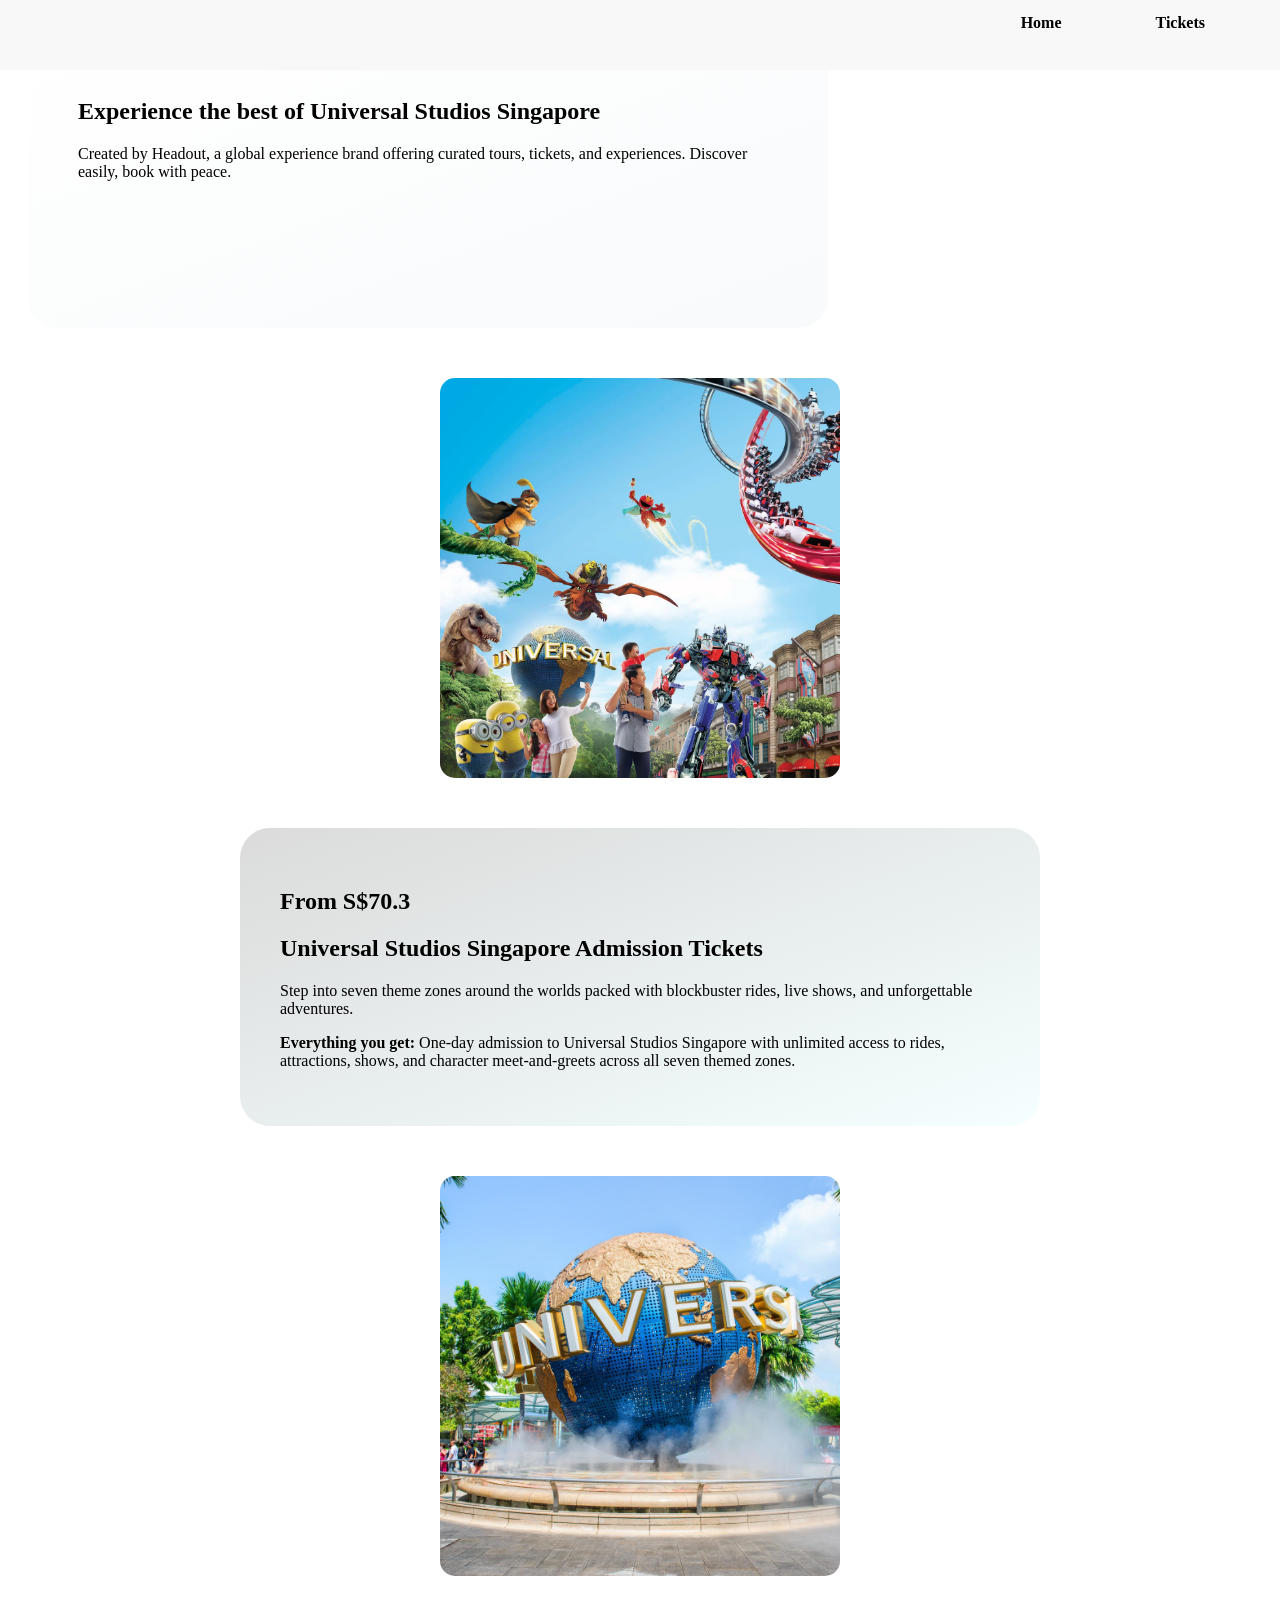
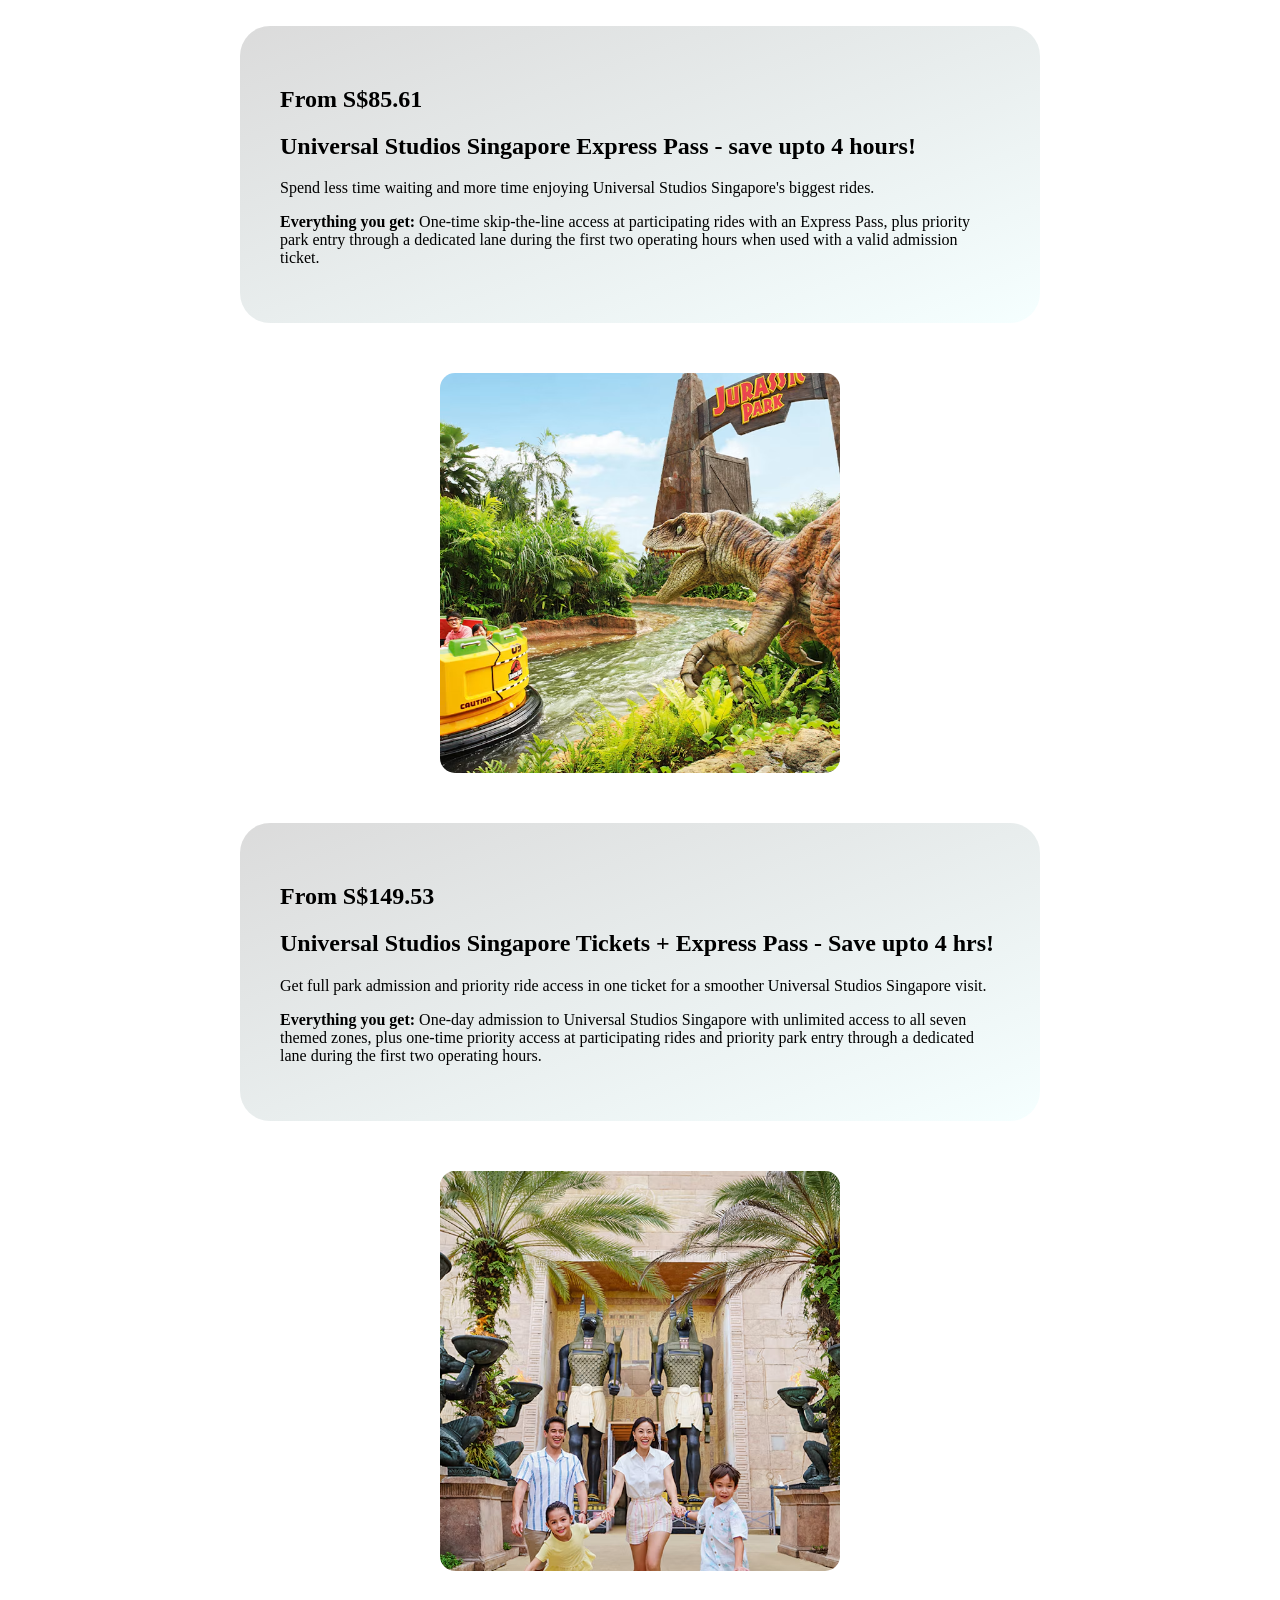
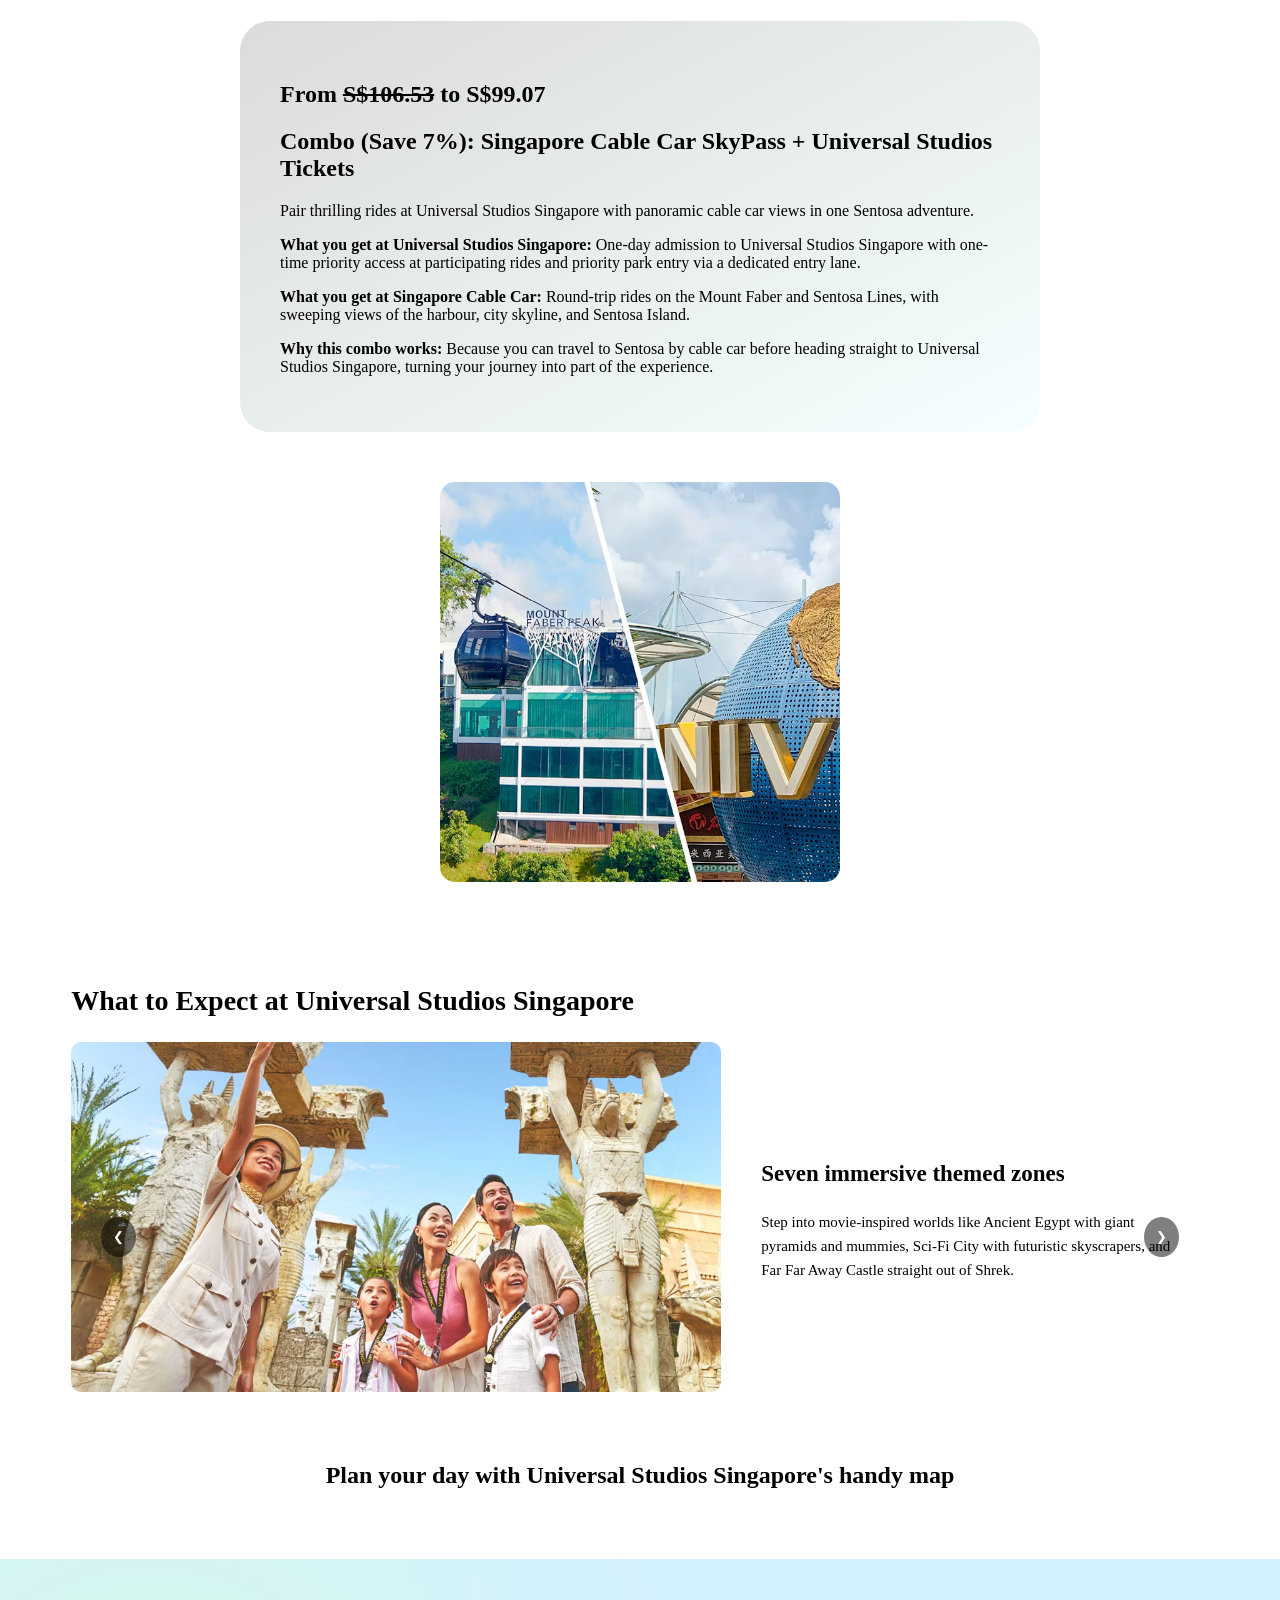
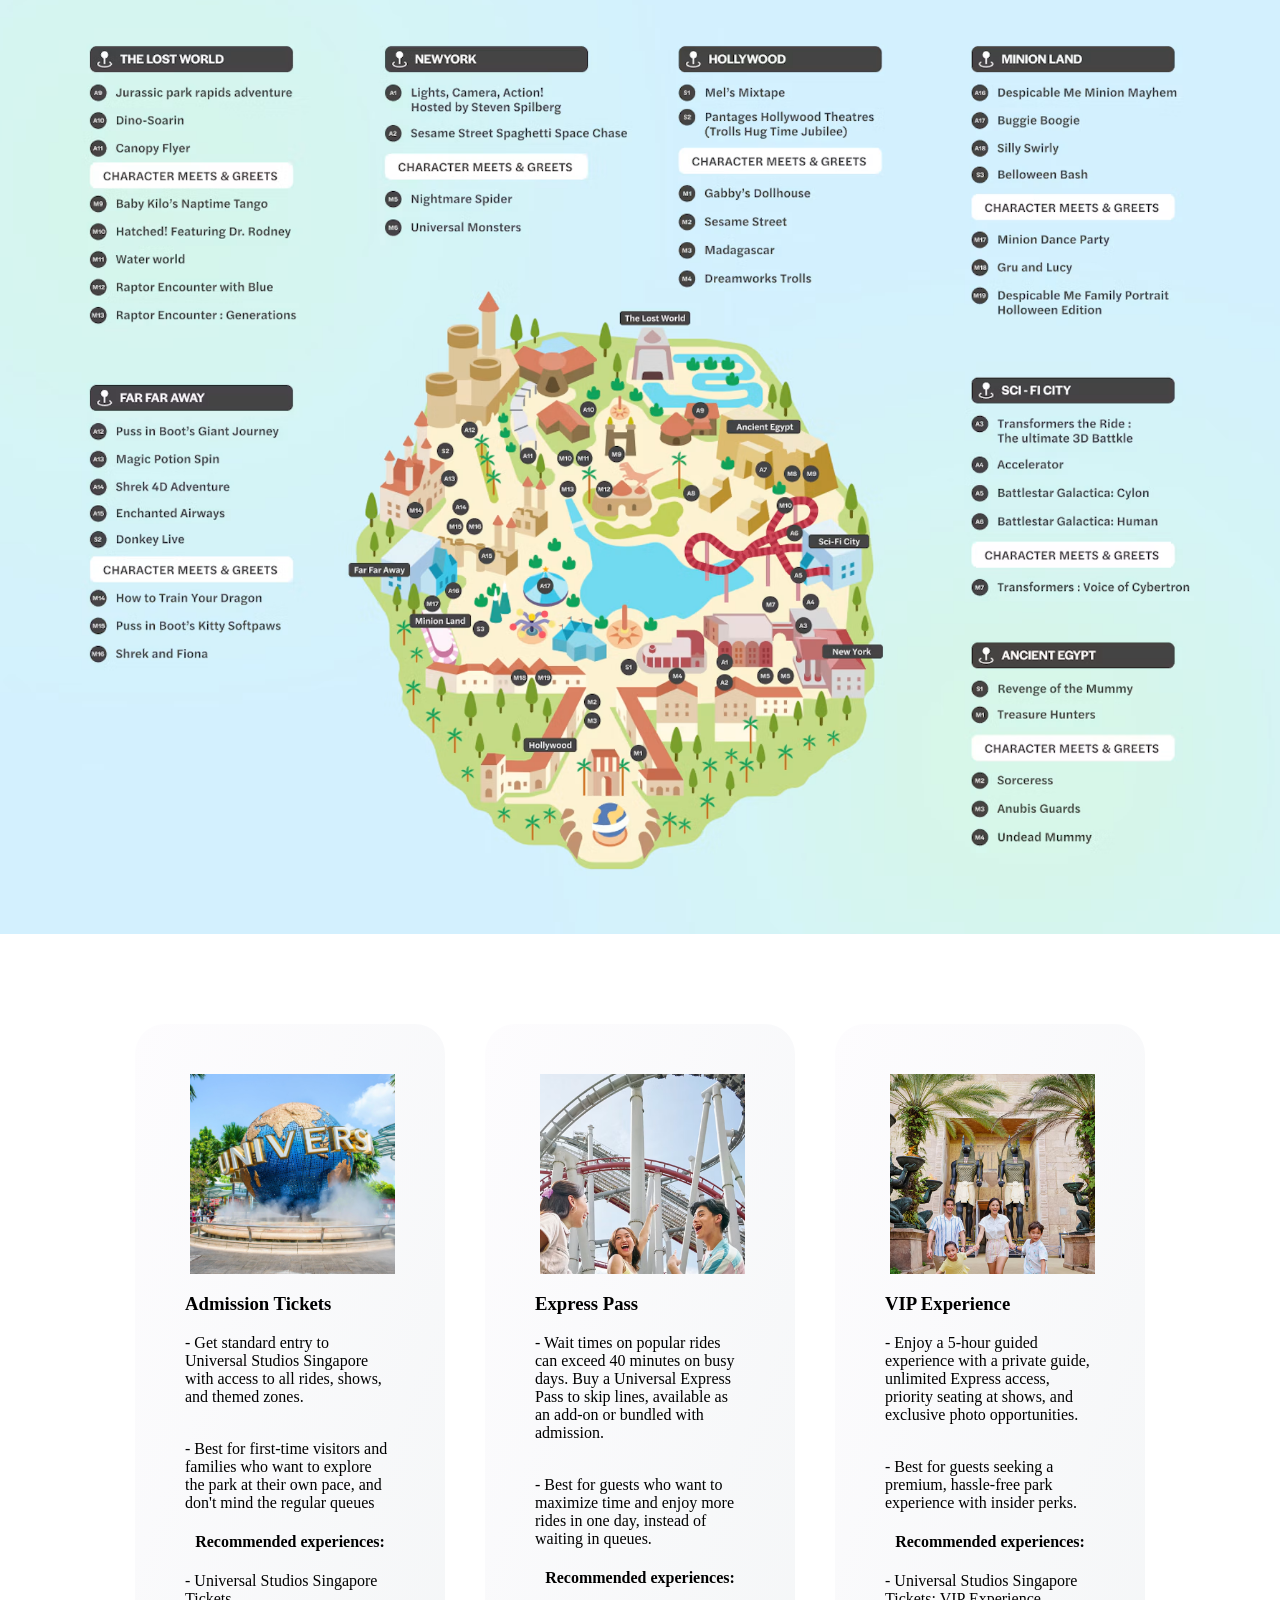
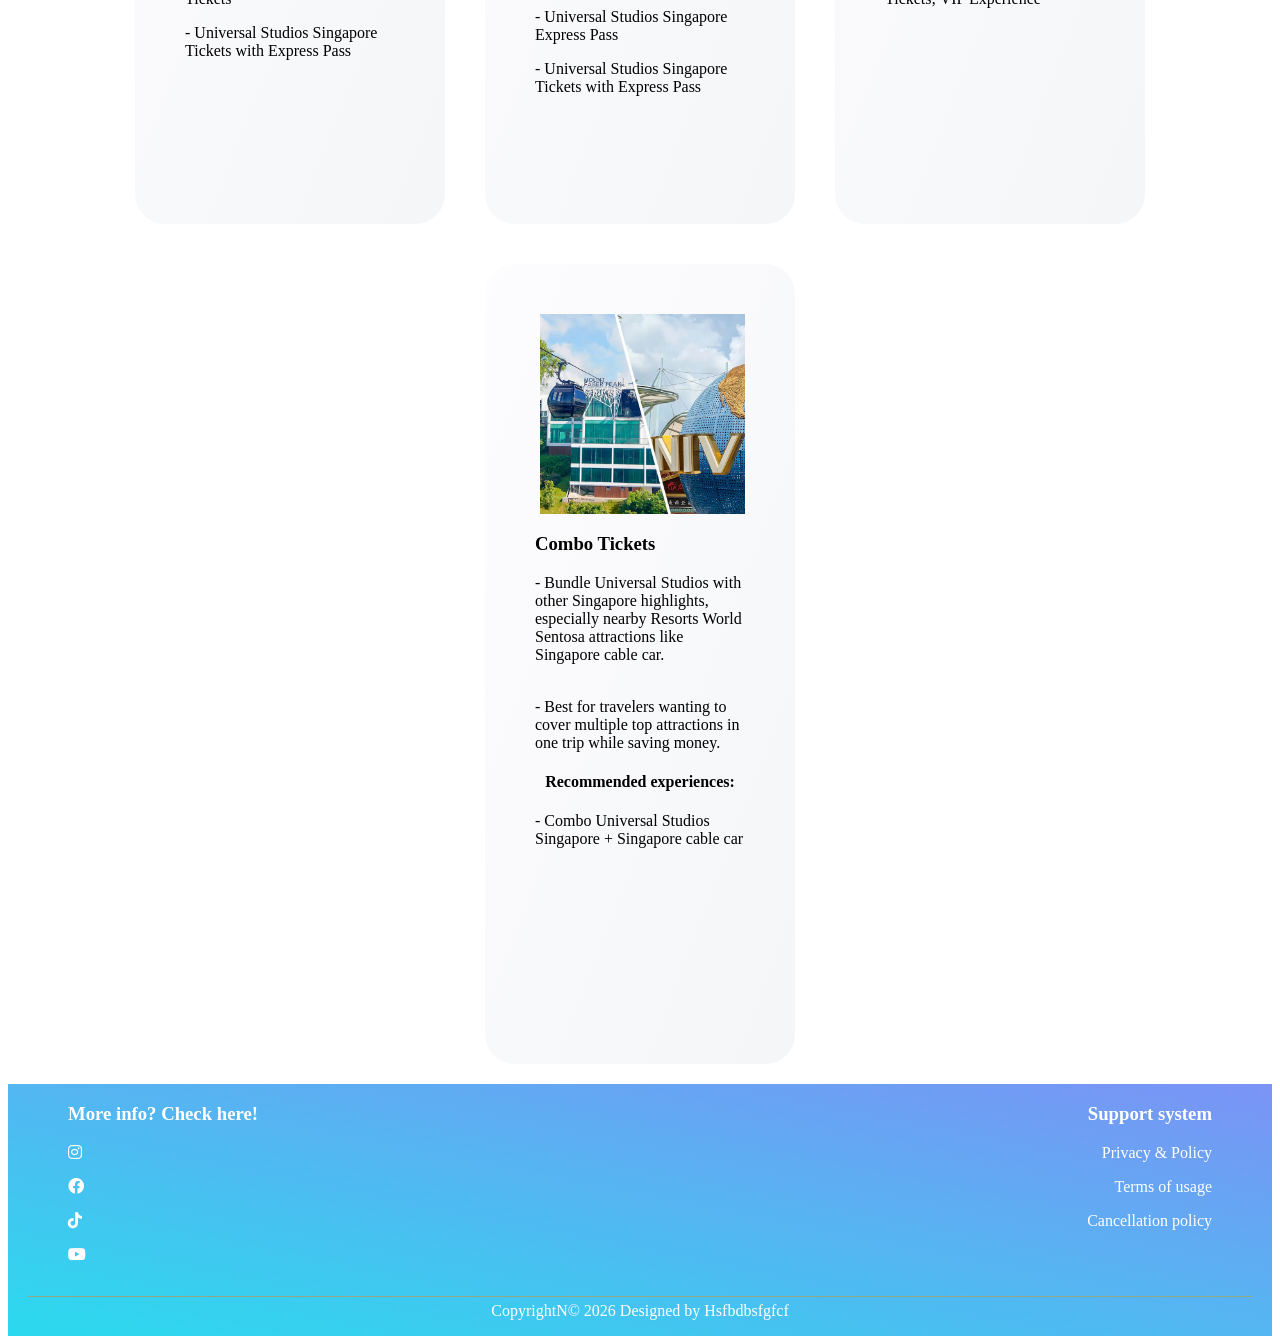
==== commit 8cd06373: "tiket" ====
--- a/att.html
+++ b/att.html
@@ -13,7 +13,6 @@
 <body>
      <header>
       <div class="header">
-        <a href="index.html">Country</a>
         <nav>
           <a href="home.html">Home</a>
           <a href="att.html">Tickets</a>
@@ -115,7 +114,7 @@
       </div>
 
         <section class="banner">
-          <img src="assets/cy,hu.avif" alt="">
+          <img src="assets/mummyf1.avif" alt="">
         </section>
 
 
@@ -138,57 +137,6 @@
           <img src="assets/cable.avif" alt="">
         </section>
 
-        <div class="tab2">
-          <div class="tab-header2">
-            <div class="wow">
-              <img src="assets/USS.jpg">
-            </div>
-            <div>
-              <p>Universal Studios Singapore Admission Tickets.</p>
-              <i class="fa-regular fa-clock"></i>
-            </div>
-          </div>
-        </div>
-
-
-        <div class="tab2">
-          <div class="tab-header2">
-            <div class="wow">
-              <img src="assets/orangcy,huf1.avif">
-            </div>
-            <div>
-              <p>Universal Studios Singapore Express Pass - Save upto 4 hours.</p>
-              <i class="fa-regular fa-clock"></i>
-            </div>
-          </div>
-        </div>
-
-
-        <div class="tab2">
-          <div class="tab-header2">
-            <div class="wow">
-              <img src="assets/mummyf1.avif">
-            </div>
-            <div>
-              <p>Universal Studios Singapore Tickets + Express Pass - Save upto 4 hours.</p>
-              <i class="fa-regular fa-clock"></i>
-            </div>
-          </div>
-        </div>
-
-
-        <div class="tab2">
-          <div class="tab-header2">
-            <div class="wow">
-              <img src="assets/cable.avif">
-            </div>
-            <div>
-              <p>Combo (Save 7%): Singapore Cable Car SkyPass + Universal Studios Tickets.</p>
-              <i class="fa-regular fa-clock"><p>flexible</p></i>
-            </div>
-          </div>
-        </div>
-
       
 <section class="expect-section">
   <h2>What to Expect at Universal Studios Singapore</h2>
@@ -250,6 +198,80 @@
         <h2 class="cn">Plan your day with Universal Studios Singapore's handy map</h2>
         <img src="assets/petauss.avif">
       </div>
+
+
+        <div class="tab2">
+            <div class="tab-header2">
+              <div class="wow">
+                <img src="assets/USS.jpg">
+             </div>
+             <div>
+                <h3>Admission Tickets</h3>
+                  <p>- Get standard entry to Universal Studios Singapore with access to all rides, shows, and themed zones.</p>
+                  <p><br>-  Best for first-time visitors and families who want to explore the park at their own pace, and don't mind the regular queues</p>
+                  <h4>Recommended experiences:</h4>
+                  <p>- Universal Studios Singapore Tickets</p>
+                  <p>- Universal Studios Singapore Tickets with Express Pass</p>
+
+             </div>
+           </div>
+         </div>
+
+
+          <div class="tab2">
+            <div class="tab-header2">
+              <div class="wow">
+                <img src="assets/orangcy,huf1.avif">
+              </div>
+              <div>
+                 <h3>Express Pass</h3>
+                  <p>- Wait times on popular rides can exceed 40 minutes on busy days. Buy a Universal Express Pass to skip lines, available as an add-on or bundled with admission.</p>
+                  <p><br>- Best for guests who want to maximize time and enjoy more rides in one day, instead of waiting in queues.</p>
+
+                  <h4>Recommended experiences:</h4>
+                  <p>- Universal Studios Singapore Express Pass</p>
+                  <p>- Universal Studios Singapore Tickets with Express Pass</p>
+              </div>
+           </div>
+         </div>
+
+
+          <div class="tab2">
+            <div class="tab-header2">
+              <div class="wow">
+                <img src="assets/mummyf1.avif">
+              </div>
+              <div>
+               <h3>VIP Experience</h3>
+               <p>- Enjoy a 5-hour guided experience with a private guide, unlimited Express access, priority seating at shows, and exclusive photo opportunities.</p>
+               <p><br>- Best for guests seeking a premium, hassle-free park experience with insider perks.</p>
+
+               <h4>Recommended experiences:</h4>
+                  <p>- Universal Studios Singapore Tickets; VIP Experience</p>
+               
+             </div>
+           </div>
+         </div>
+
+
+          <div class="tab2">
+            <div class="tab-header2">
+              <div class="wow">
+                <img src="assets/cable.avif">
+              </div>
+              <div>
+                <h3>Combo Tickets</h3>
+                <p>- Bundle Universal Studios with other Singapore highlights, especially nearby Resorts World Sentosa attractions like Singapore cable car.</p>
+                <p><br>- Best for travelers wanting to cover multiple top attractions in one trip while saving money.</p>
+                
+                <h4>Recommended experiences:</h4>
+                  <p>- Combo Universal Studios Singapore + Singapore cable car</p>
+
+              </div>
+            </div>
+          </div>
+
+
 
     </div>
   </section>
--- a/style.css
+++ b/style.css
@@ -85,10 +85,11 @@
 }
 
 .tab1 {
-   background-image: linear-gradient(to right bottom, rgb(242, 230, 255), rgb(248, 250, 251));
+   background-image: linear-gradient(to right bottom, rgb(255, 255, 255), rgb(248, 250, 251));
 
 
    width: 700px;
+   height: 200px;
    padding: 50px;
    margin: 20px;
    border-radius: 30px;  
@@ -97,7 +98,7 @@
 }
 
 .tab {
-   background-image: linear-gradient(to right bottom, rgb(184, 242, 255), rgb(245, 255, 255));
+   background-image: linear-gradient(to right bottom, rgb(219, 219, 219), rgb(245, 255, 255));
 
 
    width: 720px;
@@ -297,7 +298,7 @@
    background-image: linear-gradient(to right bottom, rgb(253, 252, 254), rgb(244, 246, 247));
 
    width: 210px;
-   height: 400px;
+   height: 700px;
    padding: 50px;
    margin: 20px;
    border-radius: 30px;  
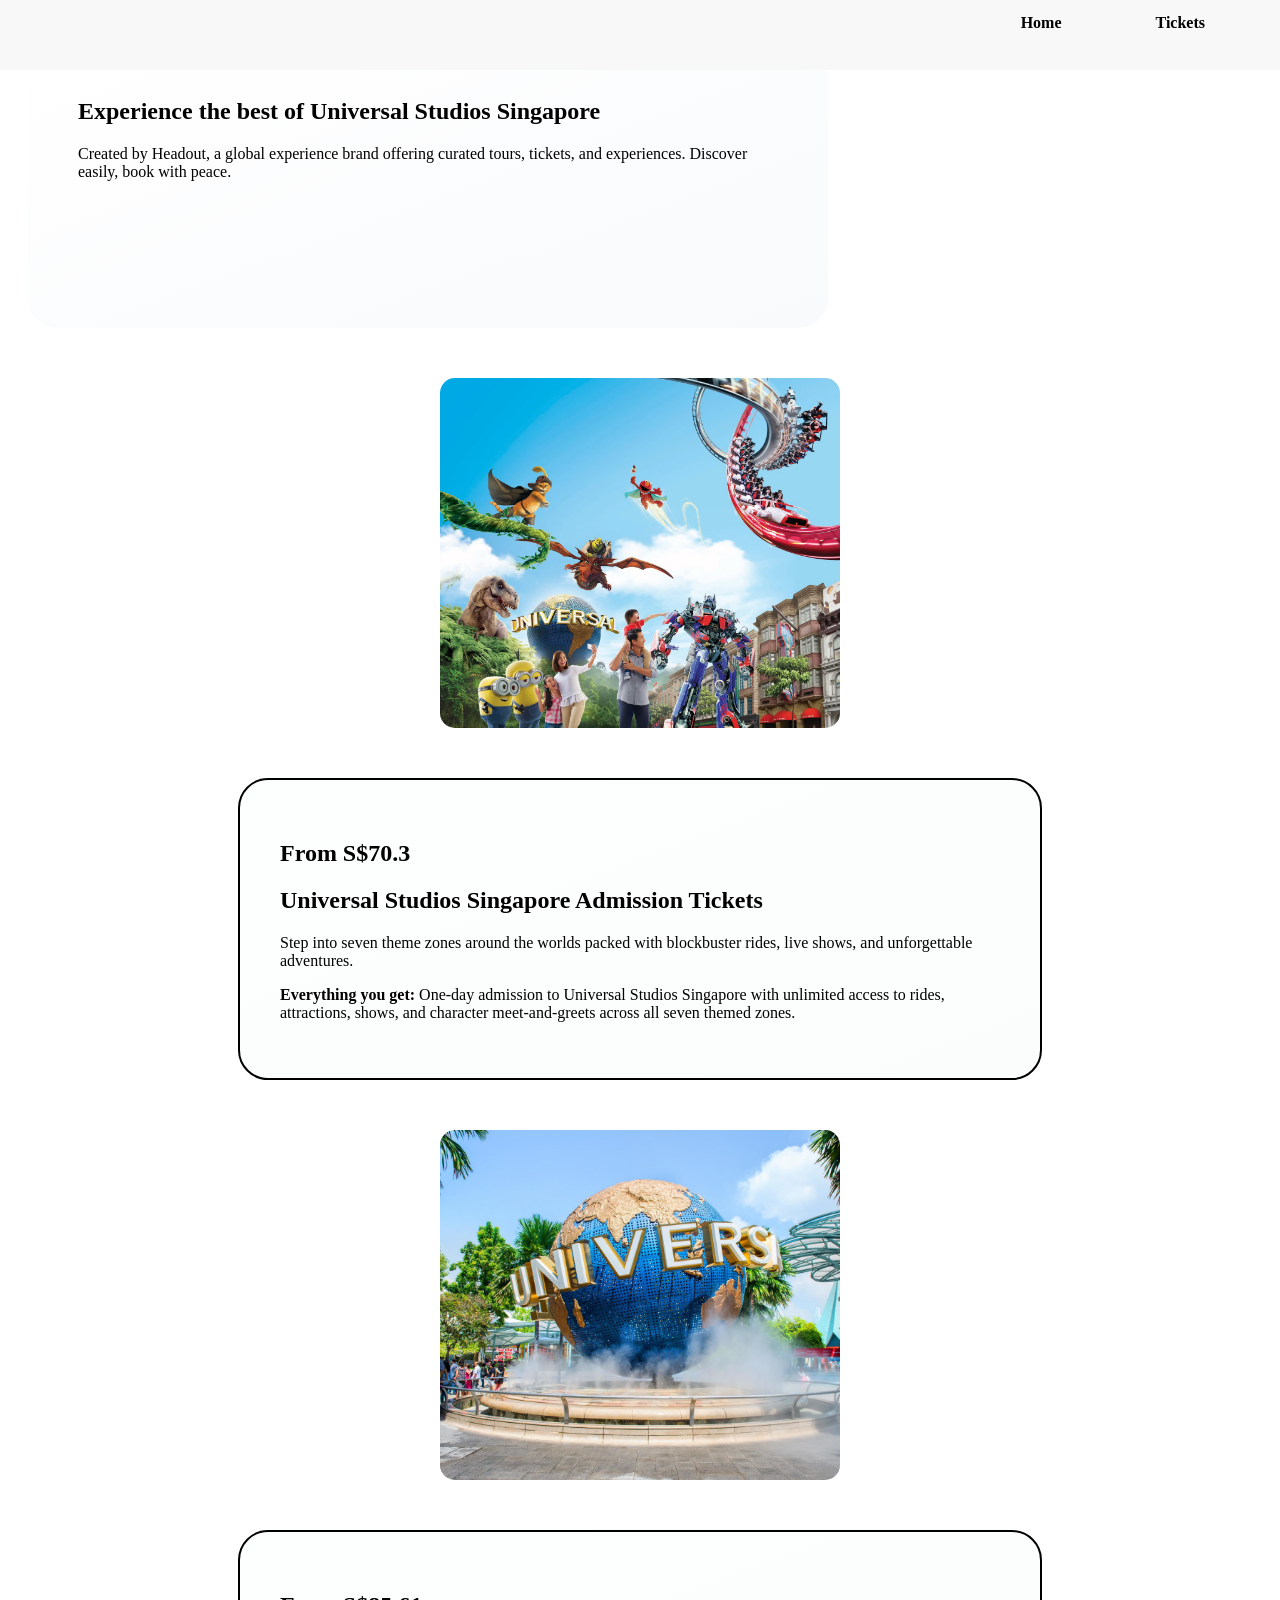
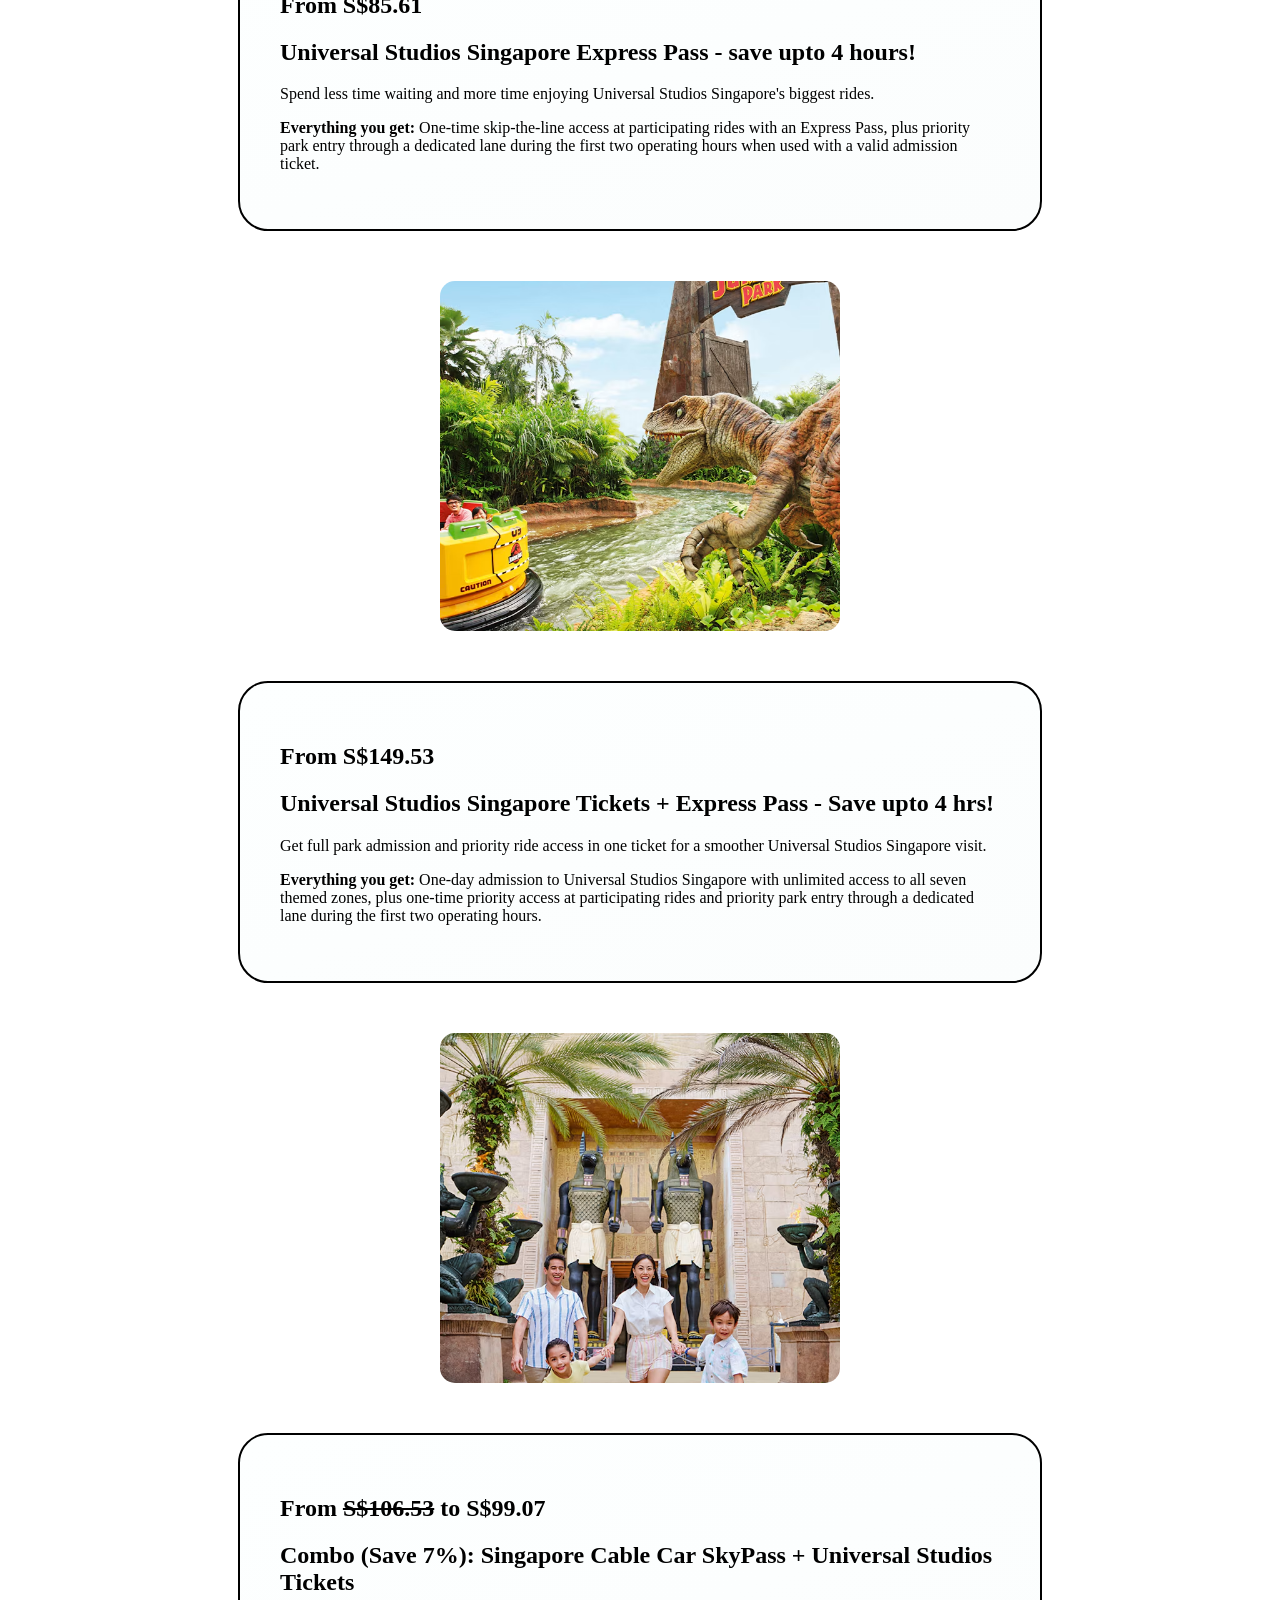
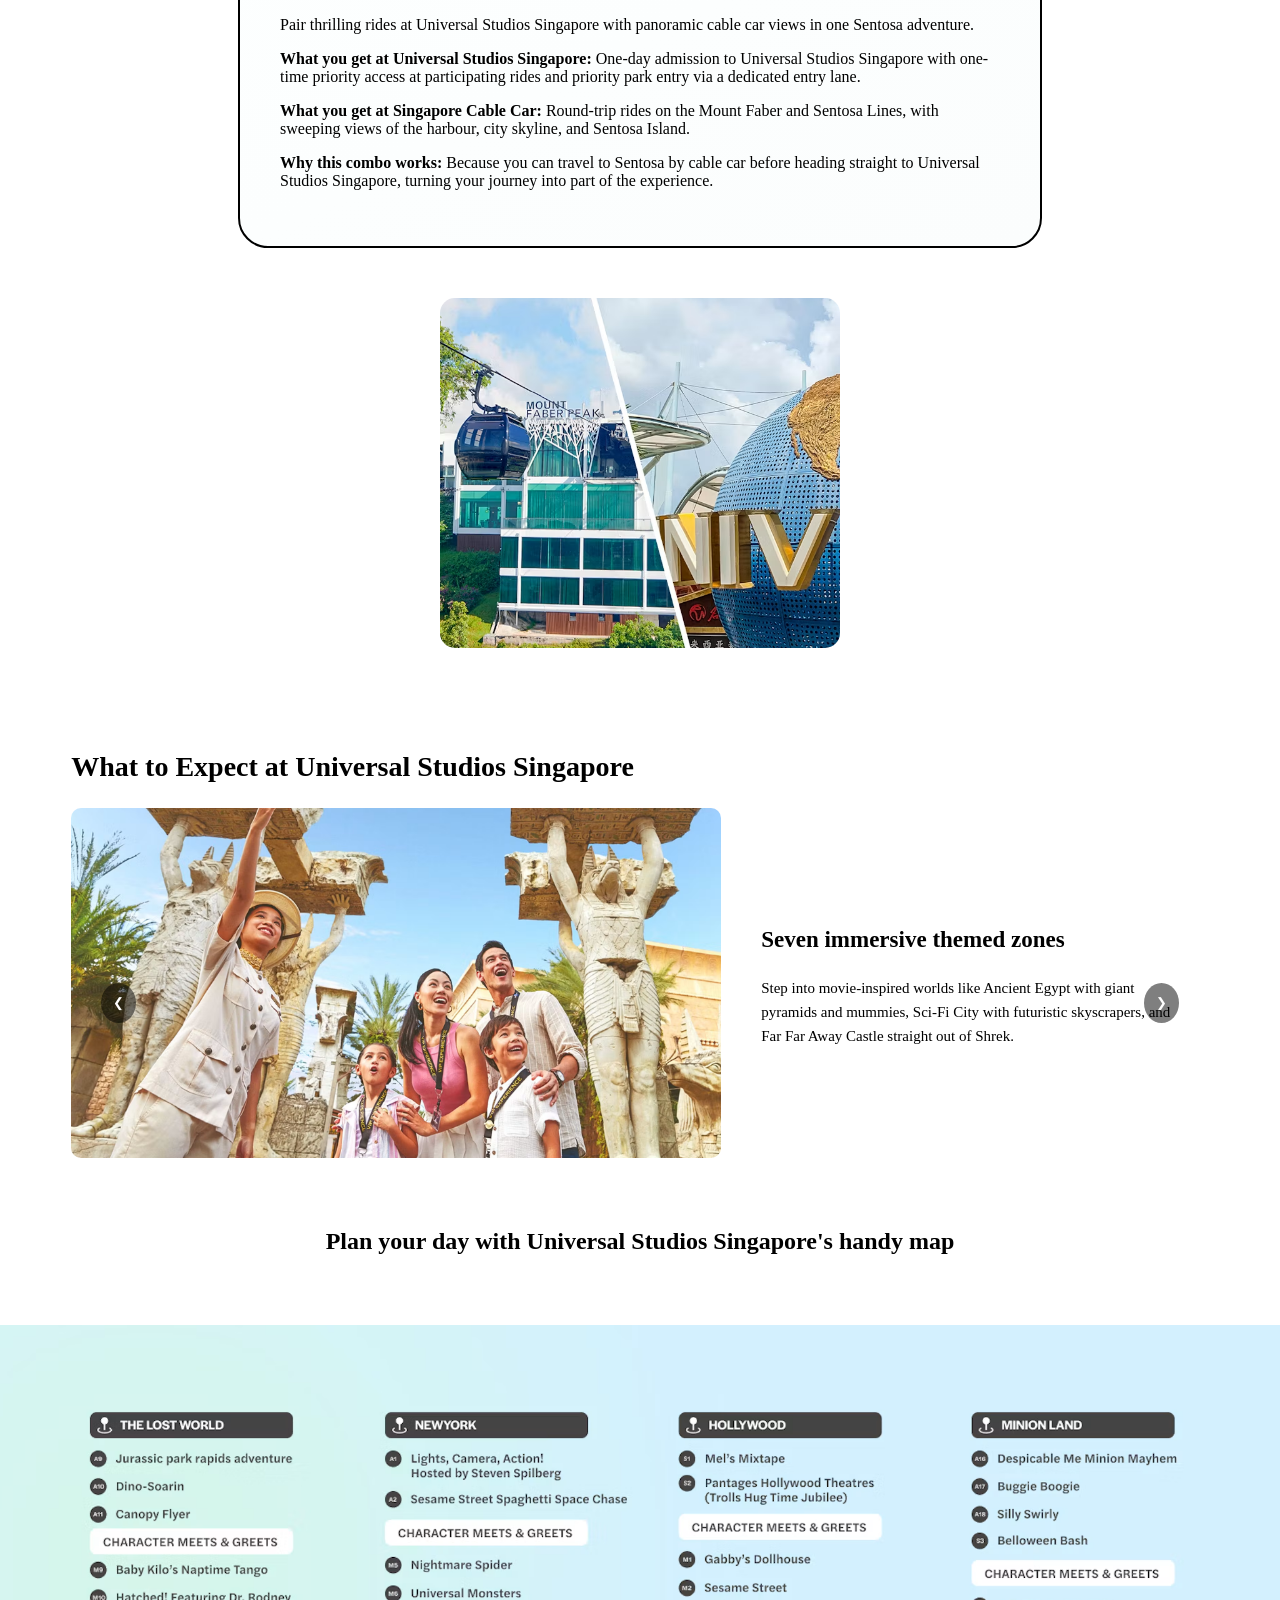
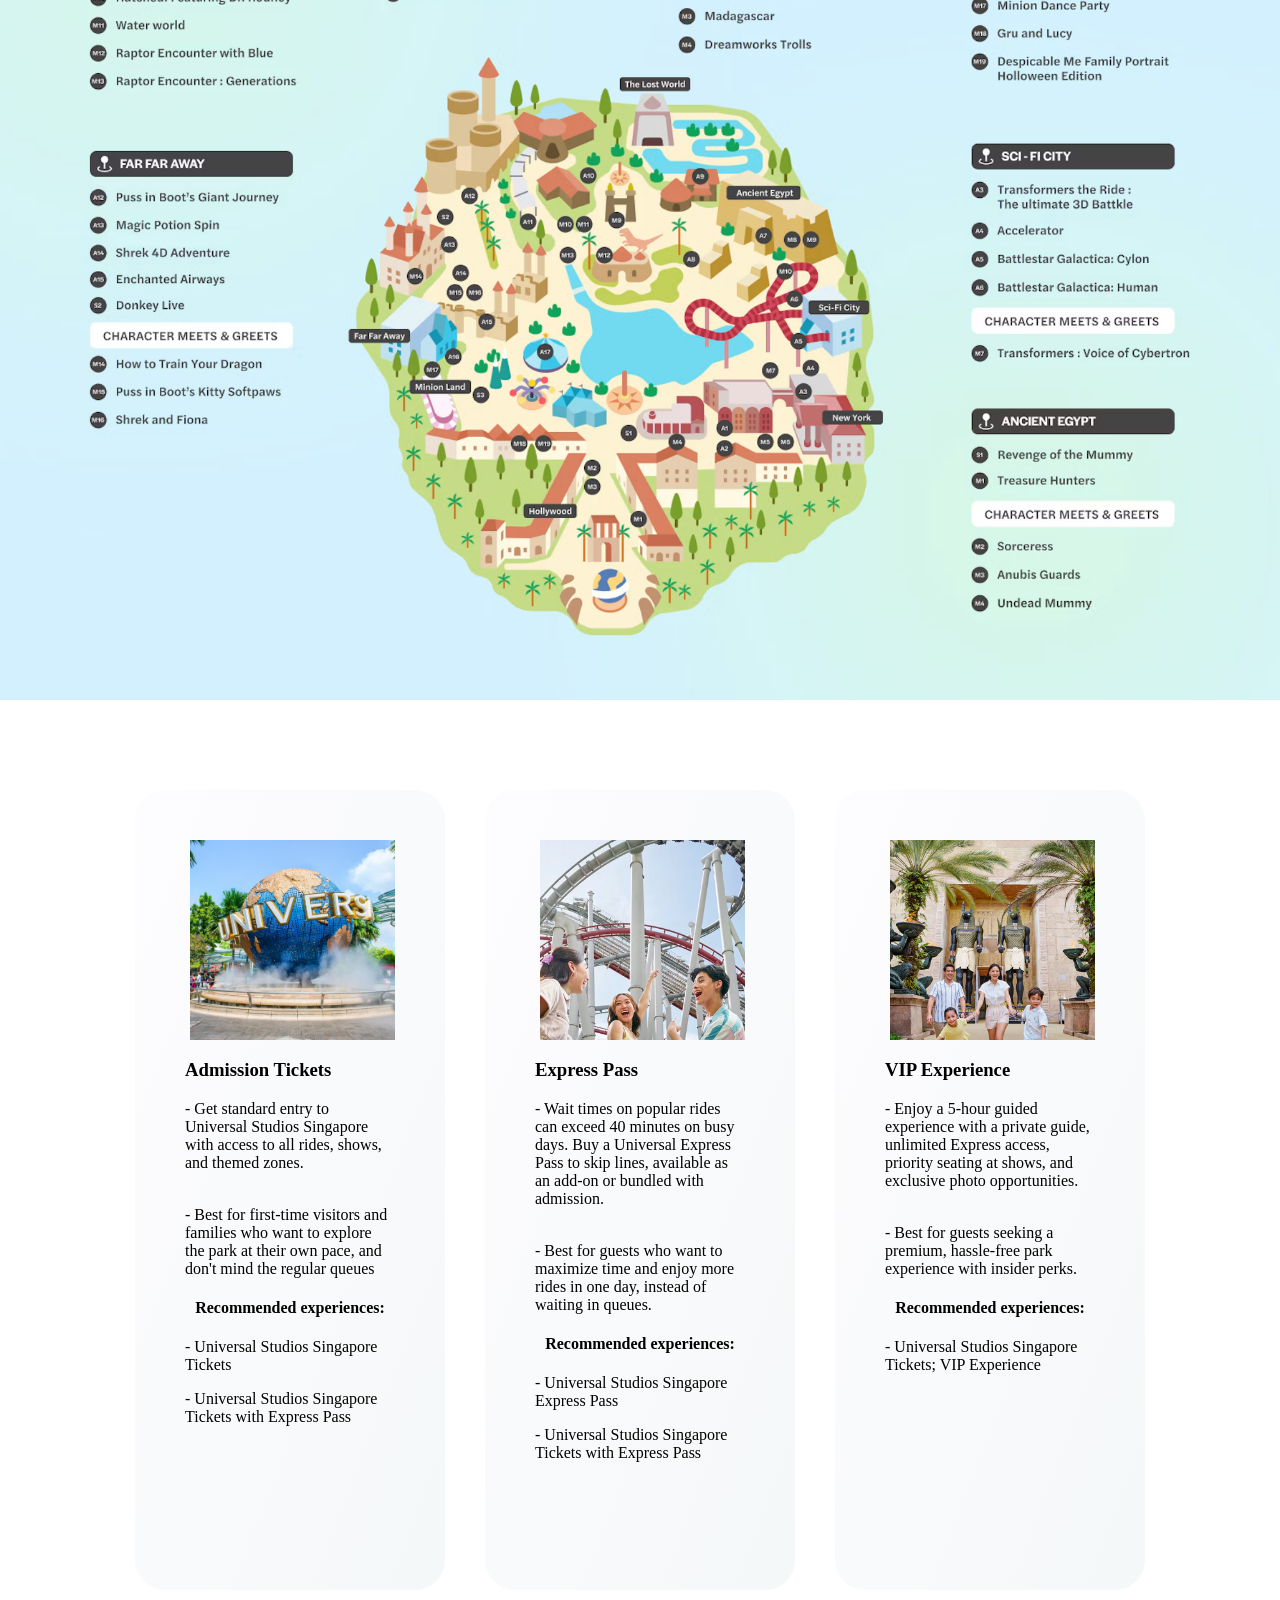
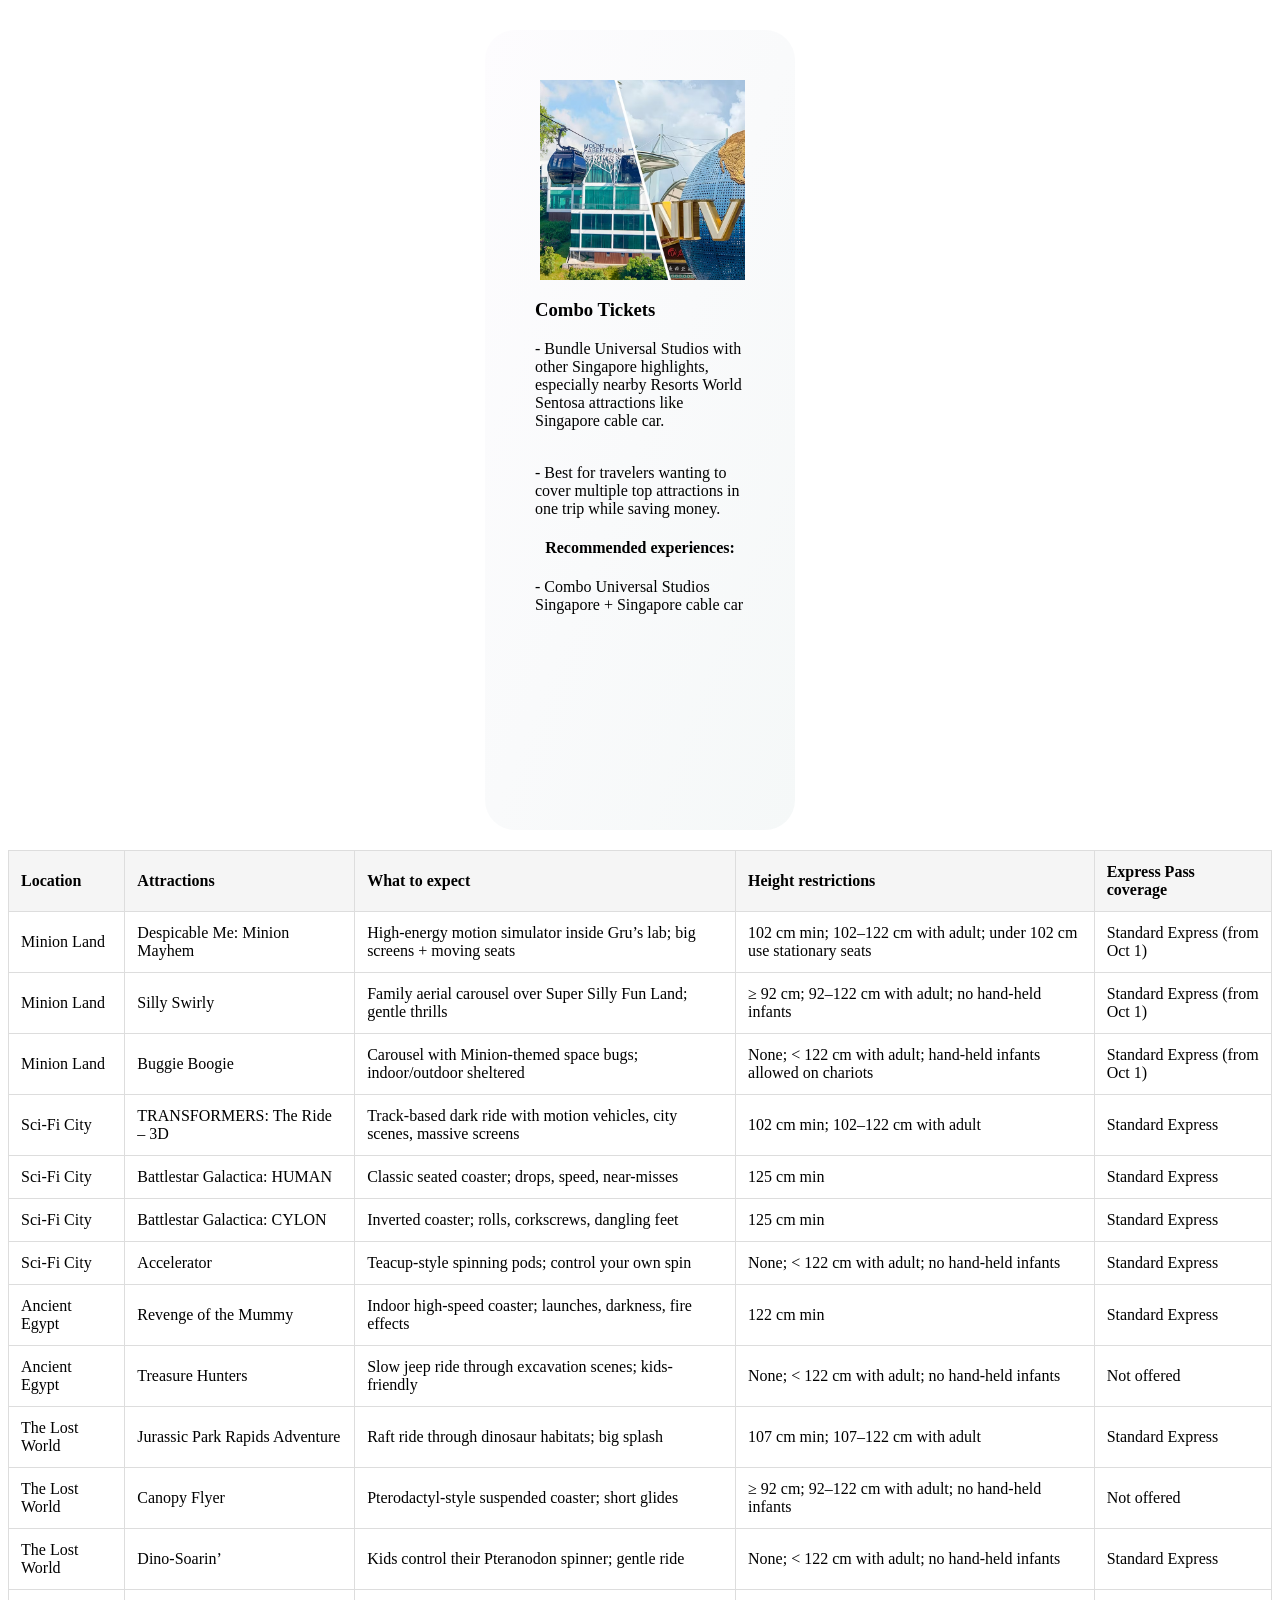
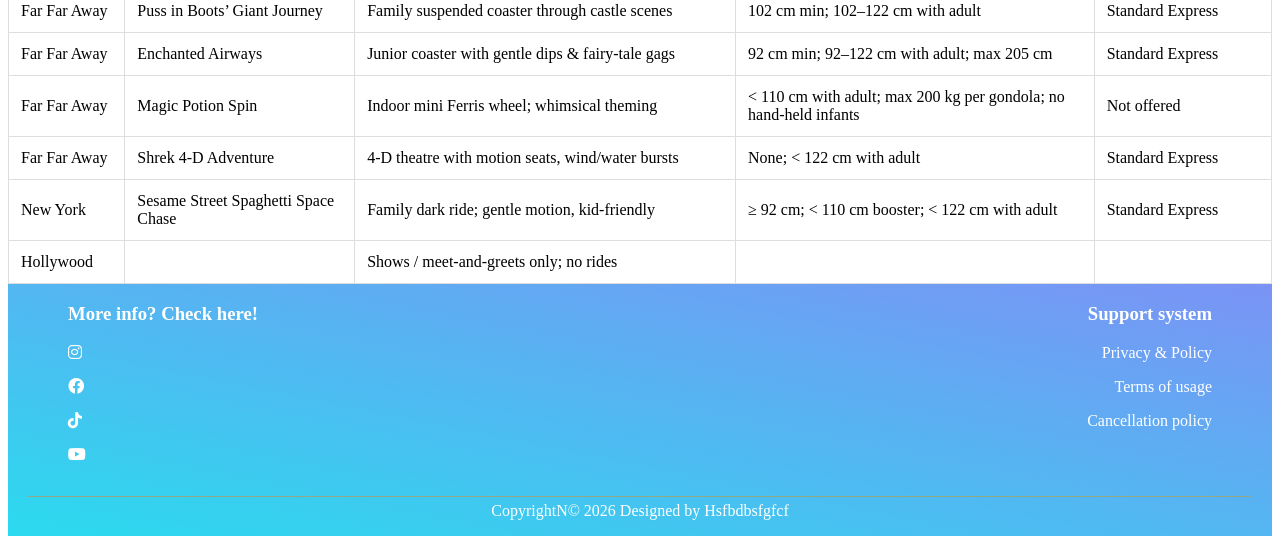
==== commit 74e8608b: "table,css" ====
--- a/att.html
+++ b/att.html
@@ -65,18 +65,6 @@
         </div>
       </div>
 
-        <!-- <section class="slider">
-          <div class="slides">
-            <img src="assets/USS.jpg" alt="">
-            <img src="assets/jurasic.avif" alt="">
-            <img src="assets/shrekf1.avif" alt="">
-            <img src="assets/mummyf1.avif" alt="">
-            <img src="assets/orangcy,huf1.avif" alt="">
-          </div>
-
-          <button class="prev" onclick="geser(-1)"></button>
-          <button class="next" onclick="geser(1)"></button>
-        </section> -->
         <section class="banner">
           <img src="assets/USS.jpg" alt="">
         </section>
@@ -198,7 +186,7 @@
         <h2 class="cn">Plan your day with Universal Studios Singapore's handy map</h2>
         <img src="assets/petauss.avif">
       </div>
-
+      
 
         <div class="tab2">
             <div class="tab-header2">
@@ -273,11 +261,168 @@
 
 
 
+  <table class="my-table">
+        <tr>
+           <th>Location</th>
+           <th>Attractions</th>
+           <th>What to expect</th>
+           <th>Height restrictions</th>
+           <th>Express Pass coverage</th>
+        </tr>
+
+         <tr>
+           <td>Minion Land</td>
+           <td>Despicable Me: Minion Mayhem</td>
+           <td>High-energy motion simulator inside Gru’s lab; big screens + moving seats</td>
+           <td>102 cm min; 102–122 cm with adult; under 102 cm use stationary seats</td>
+           <td>Standard Express (from Oct 1)</td>
+        </tr>
+
+        <tr>
+           <td>Minion Land</td>
+           <td>Silly Swirly</td>
+           <td>Family aerial carousel over Super Silly Fun Land; gentle thrills</td>
+           <td>≥ 92 cm; 92–122 cm with adult; no hand-held infants</td>
+           <td>Standard Express (from Oct 1)</td>
+       </tr>
+
+        <tr>
+          <td>Minion Land</td>
+           <td>Buggie Boogie</td>
+           <td>Carousel with Minion-themed space bugs; indoor/outdoor sheltered</td>
+           <td>None; < 122 cm with adult; hand-held infants allowed on chariots</td>
+           <td>Standard Express (from Oct 1)</td>
+       </tr>
+
+       <tr>
+           <td>Sci-Fi City</td>
+           <td>TRANSFORMERS: The Ride – 3D</td>
+           <td>Track-based dark ride with motion vehicles, city scenes, massive screens</td>
+           <td>102 cm min; 102–122 cm with adult</td>
+           <td>Standard Express</td>
+       </tr>
+
+       <tr>
+           <td>Sci-Fi City</td>
+           <td>Battlestar Galactica: HUMAN</td>
+           <td>Classic seated coaster; drops, speed, near-misses</td>
+           <td>125 cm min</td>
+           <td>Standard Express</td>
+       </tr>
+
+       <tr>
+           <td>Sci-Fi City</td>
+           <td>Battlestar Galactica: CYLON</td>
+           <td>Inverted coaster; rolls, corkscrews, dangling feet</td>
+           <td>125 cm min</td>
+           <td>Standard Express</td>
+       </tr>
+
+       <tr>
+           <td>Sci-Fi City</td>
+           <td>Accelerator</td>
+           <td>Teacup-style spinning pods; control your own spin</td>
+           <td>None; < 122 cm with adult; no hand-held infants</td>
+           <td>Standard Express</td>
+       </tr>
+
+       <tr>
+           <td>Ancient Egypt</td>
+           <td>Revenge of the Mummy</td>
+           <td>Indoor high-speed coaster; launches, darkness, fire effects</td>
+           <td>122 cm min</td>
+           <td>Standard Express</td>
+       </tr>
+
+       <tr>
+           <td>Ancient Egypt</td>
+           <td>Treasure Hunters</td>
+           <td>Slow jeep ride through excavation scenes; kids-friendly</td>
+           <td>None; < 122 cm with adult; no hand-held infants</td>
+           <td>Not offered</td>
+       </tr>
+
+        <tr>
+           <td>The Lost World</td>
+           <td>Jurassic Park Rapids Adventure</td>
+           <td>Raft ride through dinosaur habitats; big splash</td>
+           <td>107 cm min; 107–122 cm with adult</td>
+           <td>Standard Express</td>
+       </tr>
+
+        <tr>
+           <td>The Lost World</td>
+           <td>Canopy Flyer</td>
+           <td>Pterodactyl-style suspended coaster; short glides</td>
+           <td>≥ 92 cm; 92–122 cm with adult; no hand-held infants</td>
+           <td>Not offered</td>
+       </tr>
+
+        <tr>
+           <td>The Lost World</td>
+           <td>Dino-Soarin’</td>
+           <td>Kids control their Pteranodon spinner; gentle ride</td>
+           <td>None; < 122 cm with adult; no hand-held infants</td>
+           <td>Standard Express</td>
+       </tr>
+
+        <tr>
+           <td>Far Far Away</td>
+           <td>Puss in Boots’ Giant Journey</td>
+           <td>Family suspended coaster through castle scenes</td>
+           <td>102 cm min; 102–122 cm with adult</td>
+           <td>Standard Express</td>
+       </tr>
+
+       <tr>
+           <td>Far Far Away</td>
+           <td>Enchanted Airways</td>
+           <td>Junior coaster with gentle dips & fairy-tale gags</td>
+           <td>92 cm min; 92–122 cm with adult; max 205 cm</td>
+           <td>Standard Express</td>
+       </tr>
+
+       <tr>
+           <td>Far Far Away</td>
+           <td>Magic Potion Spin</td>
+           <td>Indoor mini Ferris wheel; whimsical theming</td>
+           <td>< 110 cm with adult; max 200 kg per gondola; no hand-held infants</td>
+           <td>Not offered</td>
+       </tr>
+
+       <tr>
+           <td>Far Far Away</td>
+           <td>Shrek 4-D Adventure</td>
+           <td>4-D theatre with motion seats, wind/water bursts</td>
+           <td>None; < 122 cm with adult</td>
+           <td>Standard Express</td>
+       </tr>
+
+       <tr>
+           <td>New York</td>
+           <td>Sesame Street Spaghetti Space Chase</td>
+           <td>Family dark ride; gentle motion, kid-friendly</td>
+           <td>≥ 92 cm; < 110 cm booster; < 122 cm with adult</td>
+           <td>Standard Express</td>
+       </tr>
+
+       <tr>
+           <td>Hollywood</td>
+           <td></td>
+           <td>Shows / meet-and-greets only; no rides</td>
+           <td></td>
+           <td></td>
+           
+       </tr>
+
+      
+    </table>
+
     </div>
   </section>
   
    </main>
-
+   
    <footer>
     <div class="center-footer">
       <div class="main-footer">
--- a/style.css
+++ b/style.css
@@ -76,7 +76,7 @@
    background-image: linear-gradient(to right bottom, rgb(242, 230, 255), rgb(248, 250, 251));
 
 
-   width: 700px;
+   width: 1000px;
    padding: 50px;
    margin: 20px;
    border-radius: 30px;  
@@ -98,12 +98,13 @@
 }
 
 .tab {
-   background-image: linear-gradient(to right bottom, rgb(219, 219, 219), rgb(245, 255, 255));
+   background-image: linear-gradient(to right bottom, rgb(253, 255, 255), rgb(251, 253, 253));
 
 
    width: 720px;
    padding: 40px;
    margin: 20px;
+   border: 2px solid #000000;
    border-radius: 30px;  
    display: flex;
    flex-direction: column;
@@ -239,10 +240,9 @@
 
 .banner img {
   width: 100%;
-  height: 400px;
+  height: 350px;
   object-fit: cover;
   border-radius: 15px;
-  display: block;
 }
 
 
@@ -295,7 +295,7 @@
 }
 
 .tab2 {
-   background-image: linear-gradient(to right bottom, rgb(253, 252, 254), rgb(244, 246, 247));
+   background-image: linear-gradient(to right bottom, rgb(253, 252, 254), rgb(245, 248, 248));
 
    width: 210px;
    height: 700px;
@@ -400,6 +400,26 @@
 }
 
 
+.my-table {
+    width: 100%;
+    border-collapse: collapse;
+    border: 1px solid #dddddd;
+}
+
+.my-table th,
+.my-table td {
+    border: 1px solid #dddddd;
+    padding: 12px;
+    text-align: left;
+    
+}
+
+.my-table th {
+    background-color: #f5f5f5;
+}
+
+
+
 *{
    font-family: 'Dancing Script', cursive;
 }
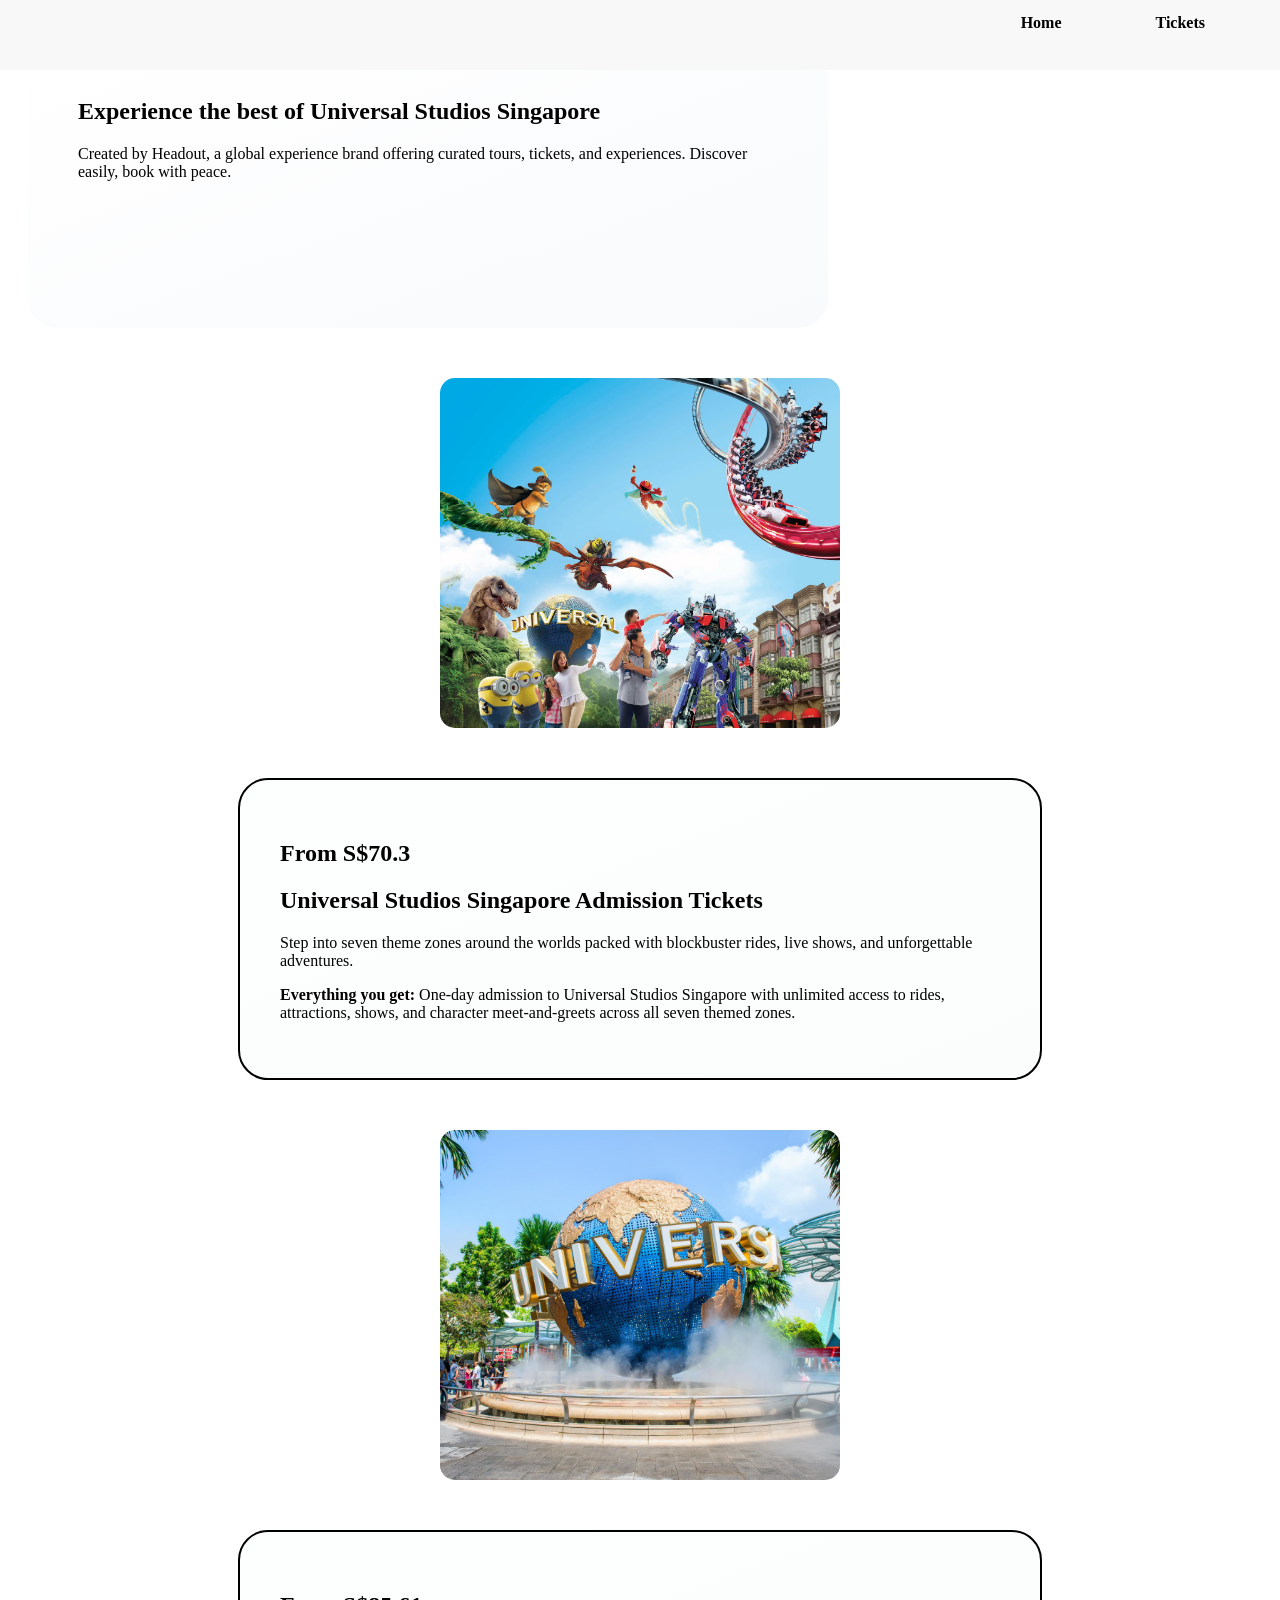
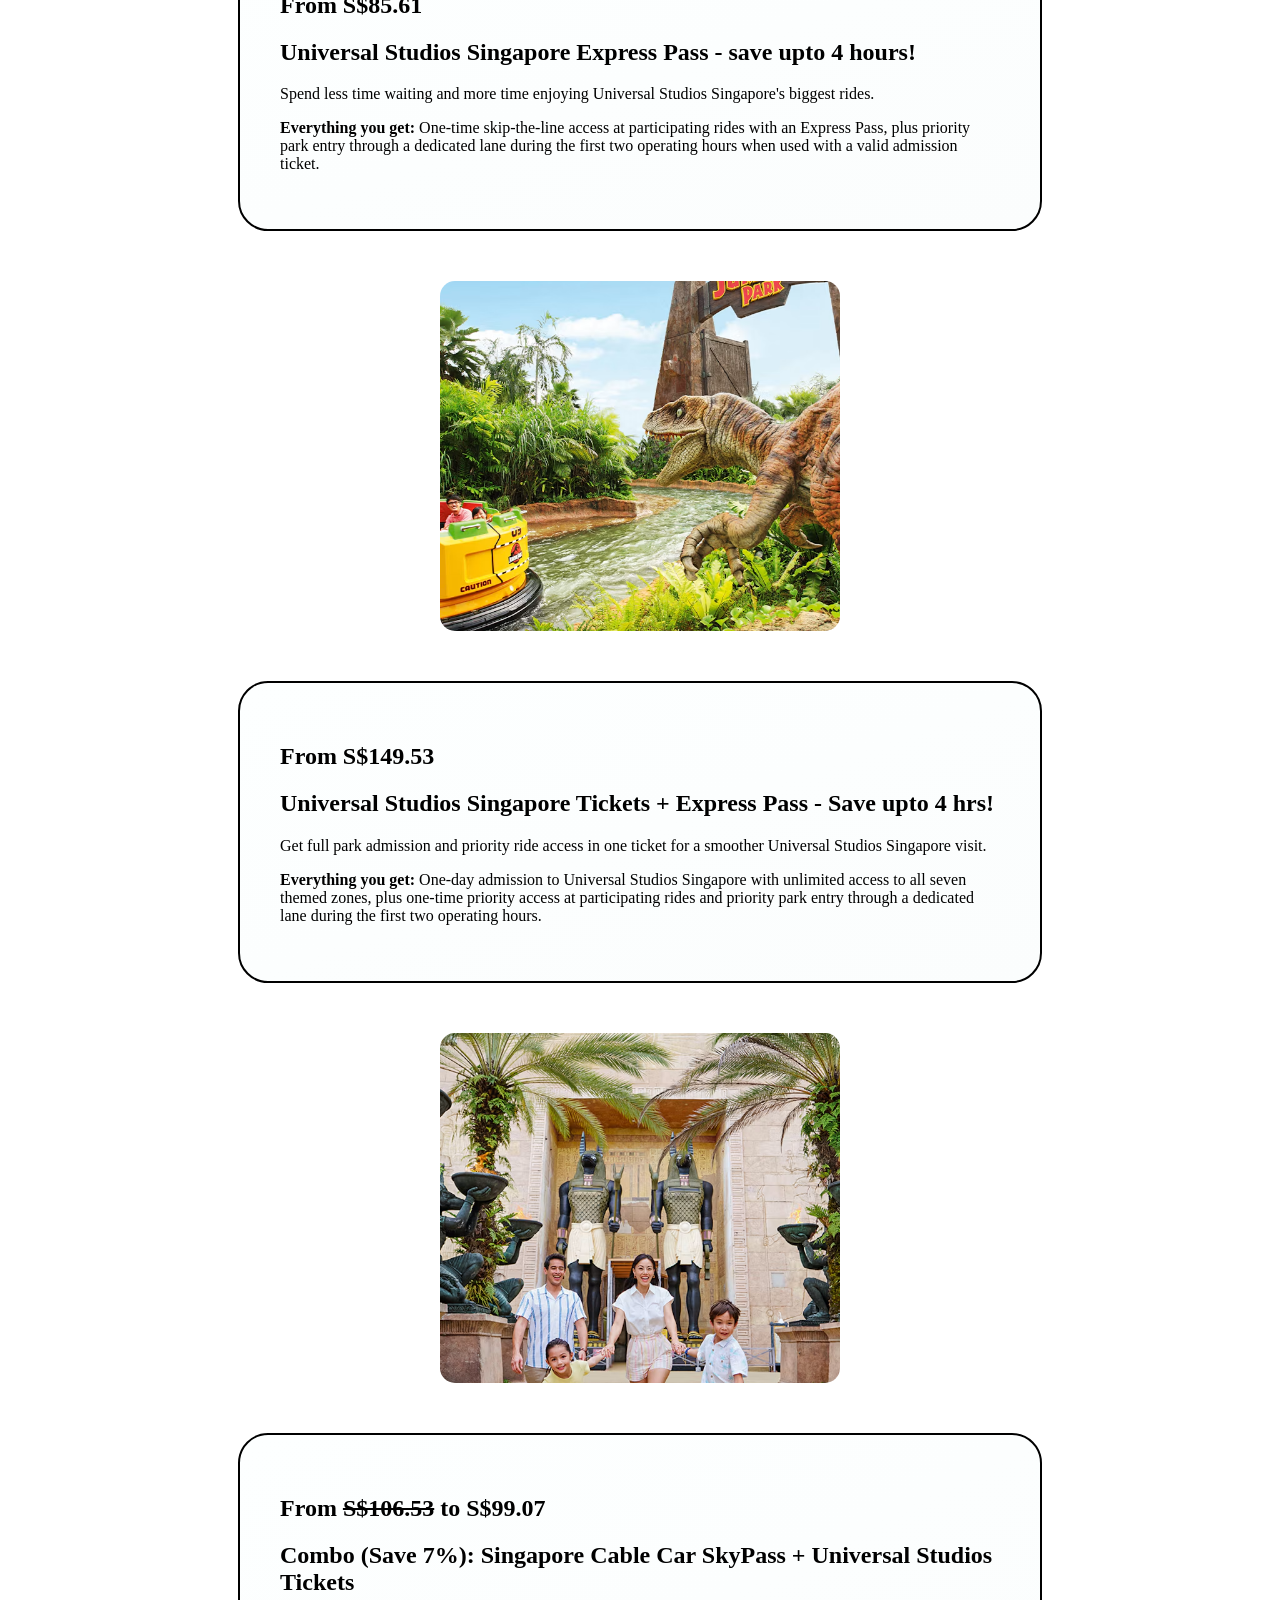
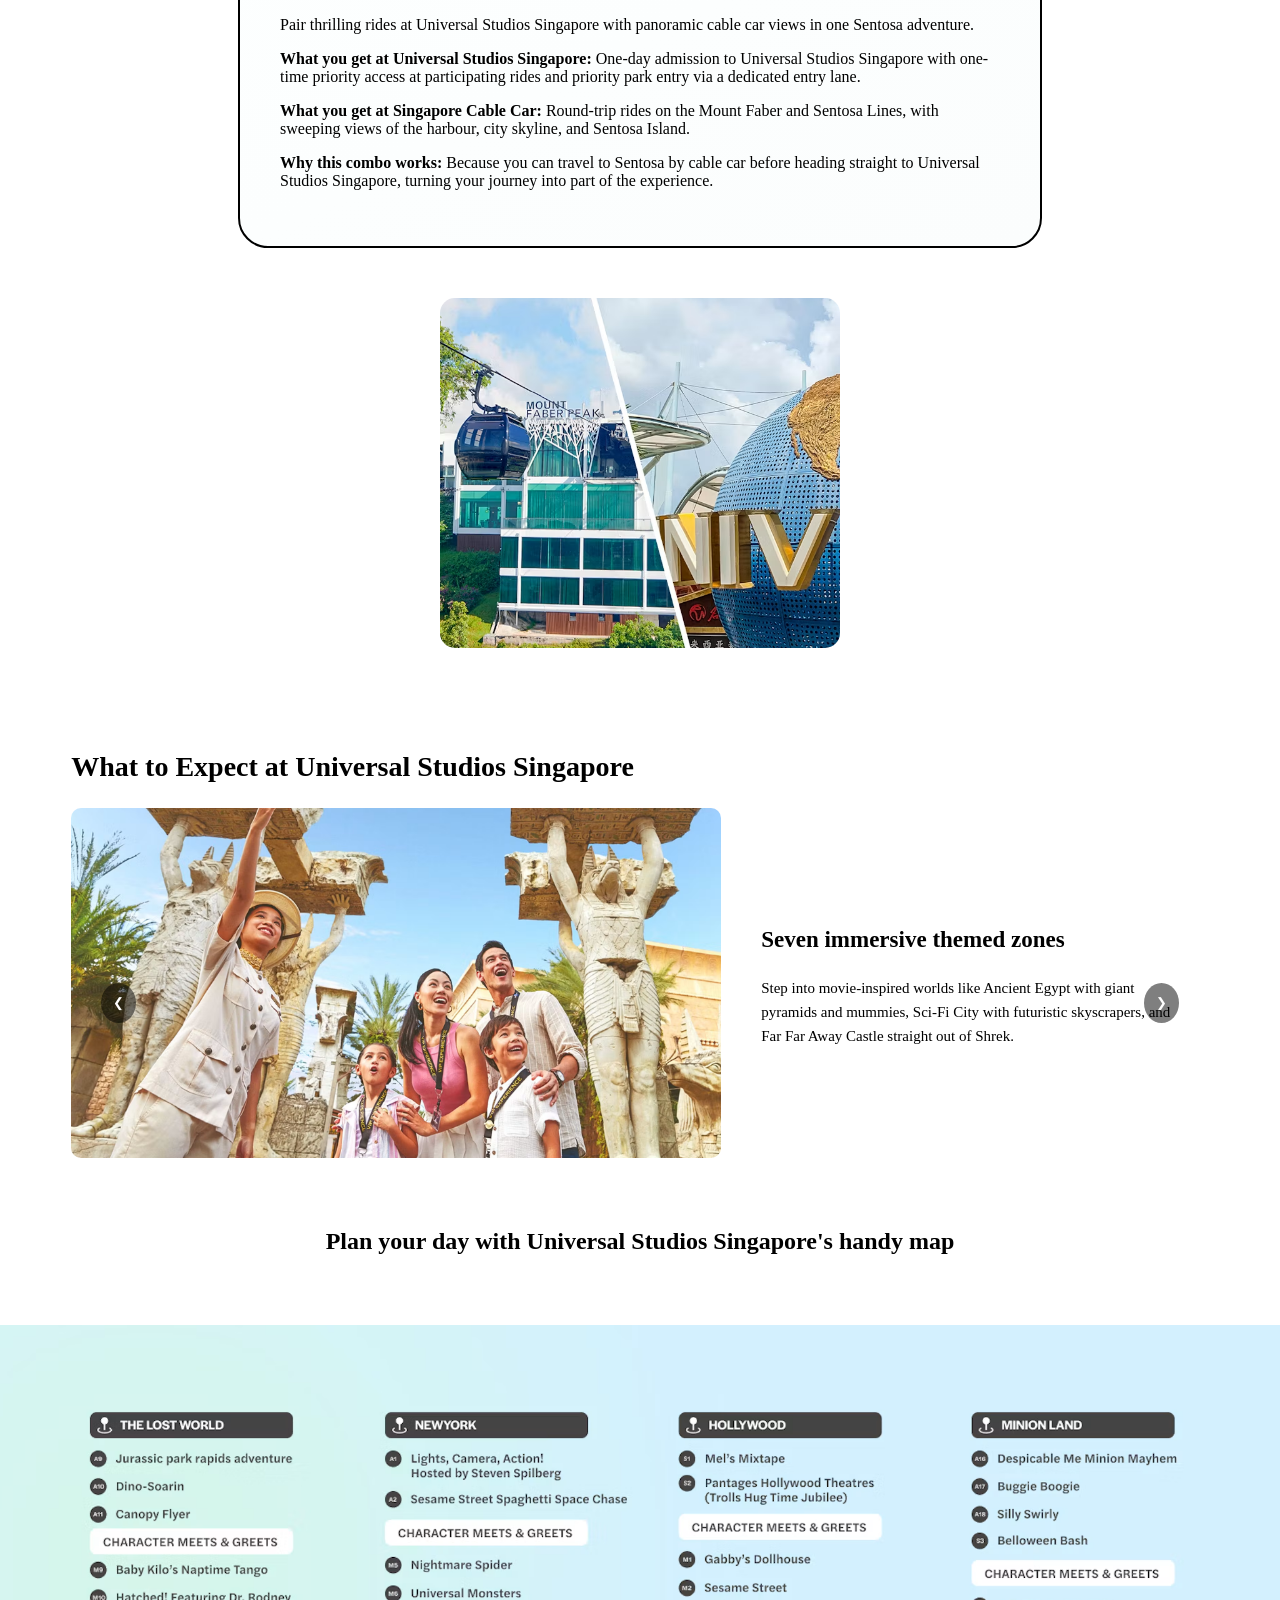
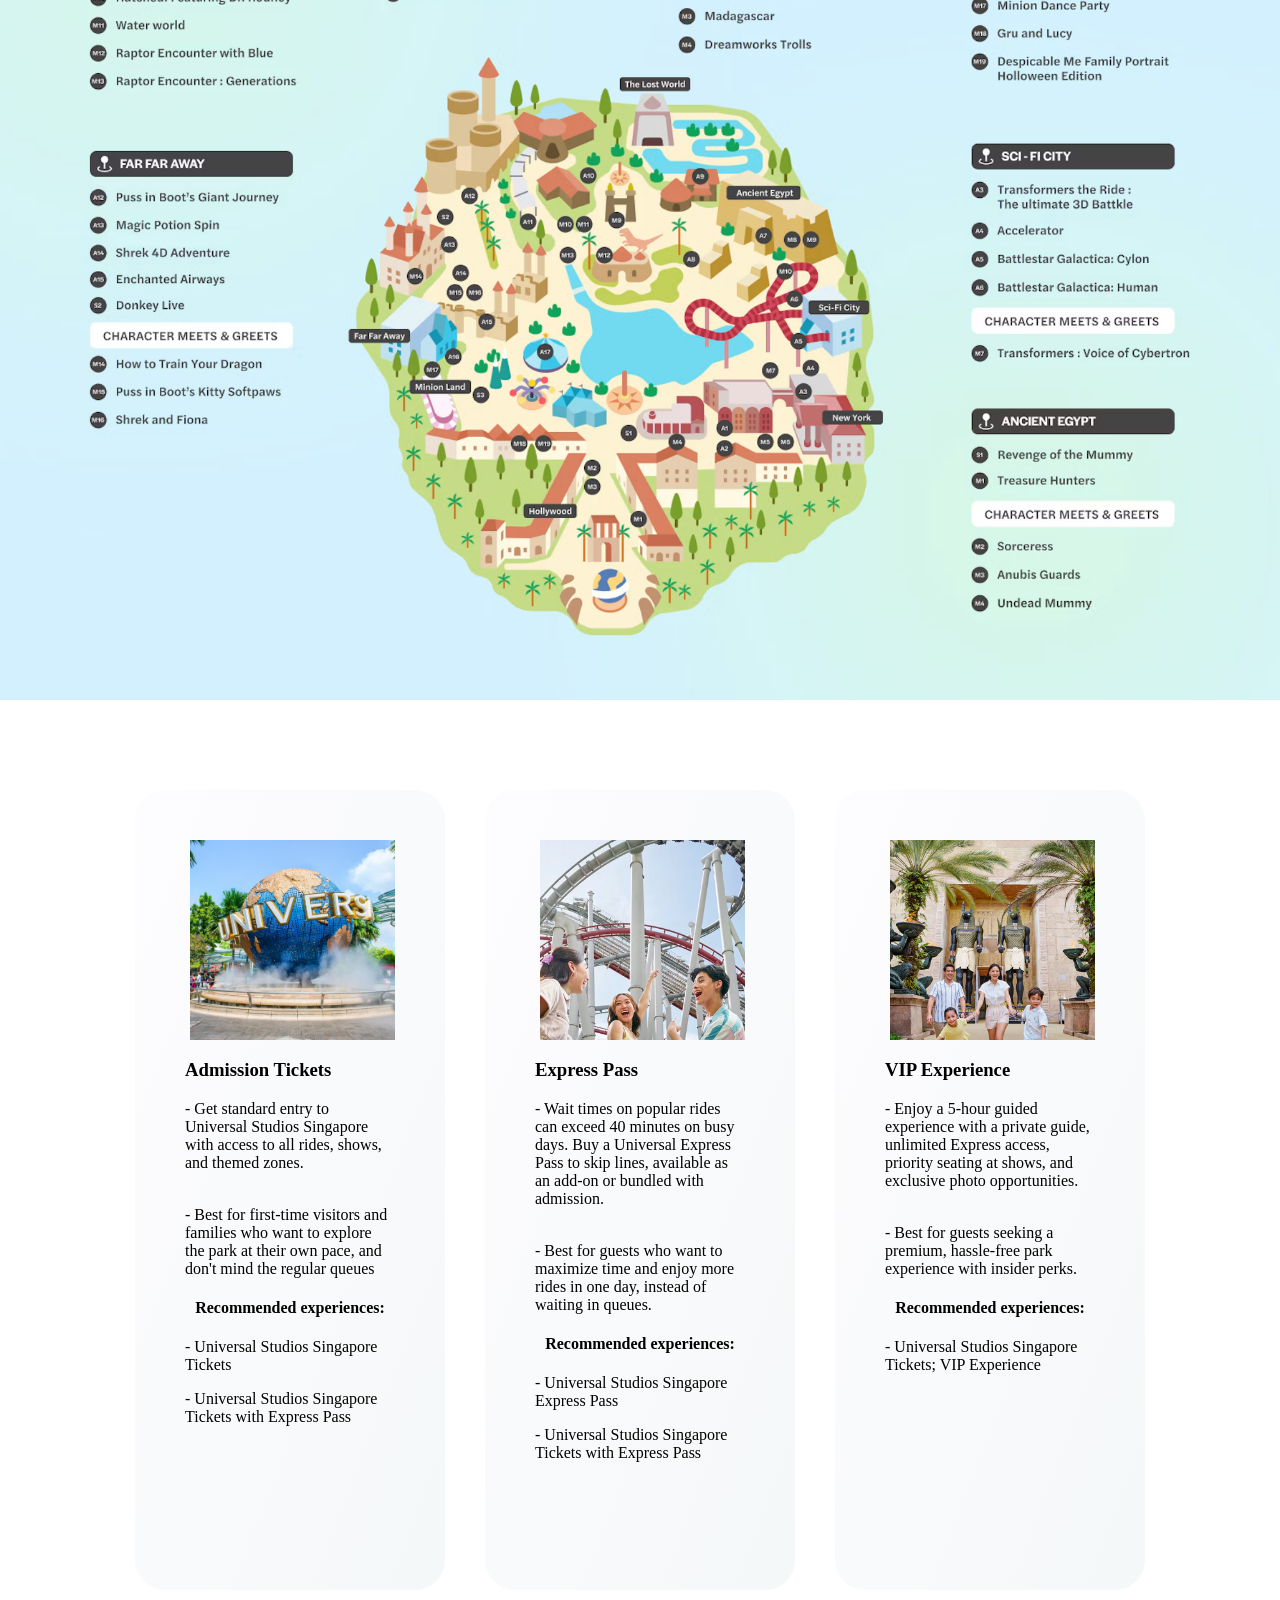
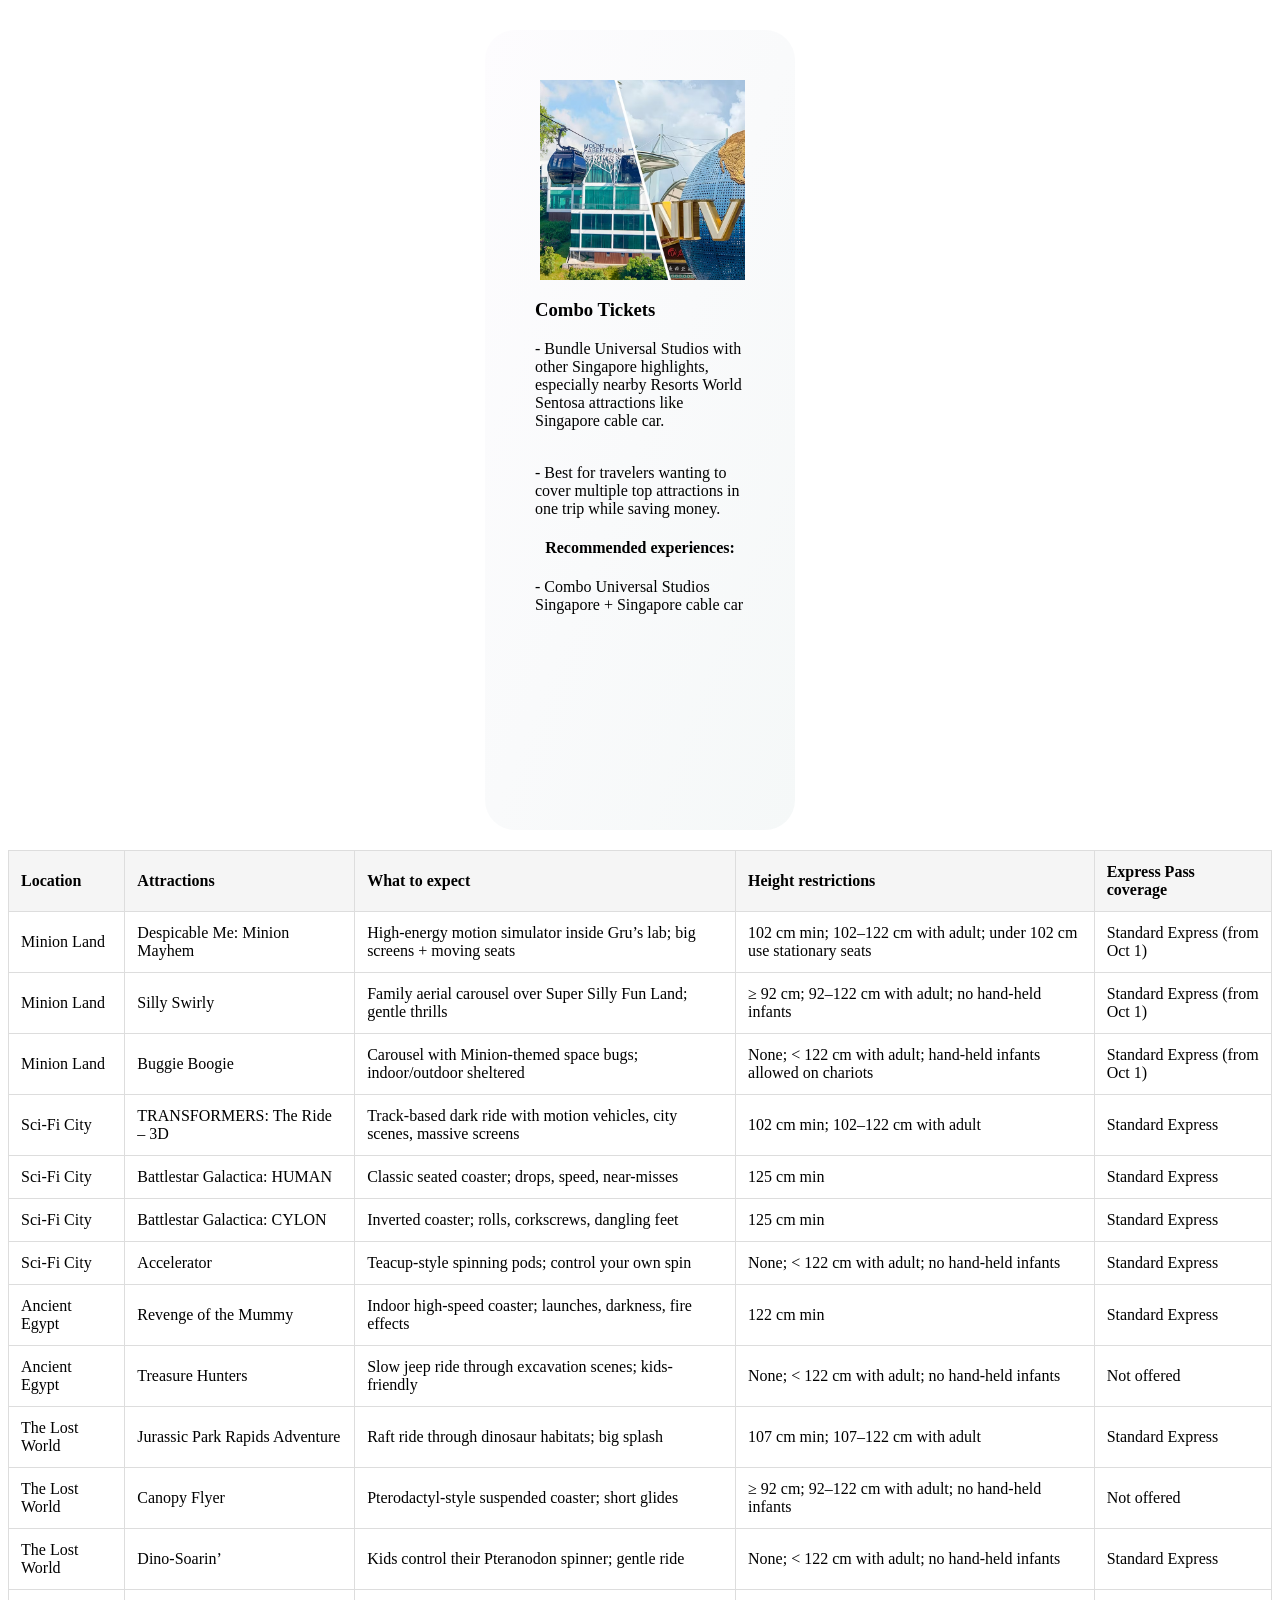
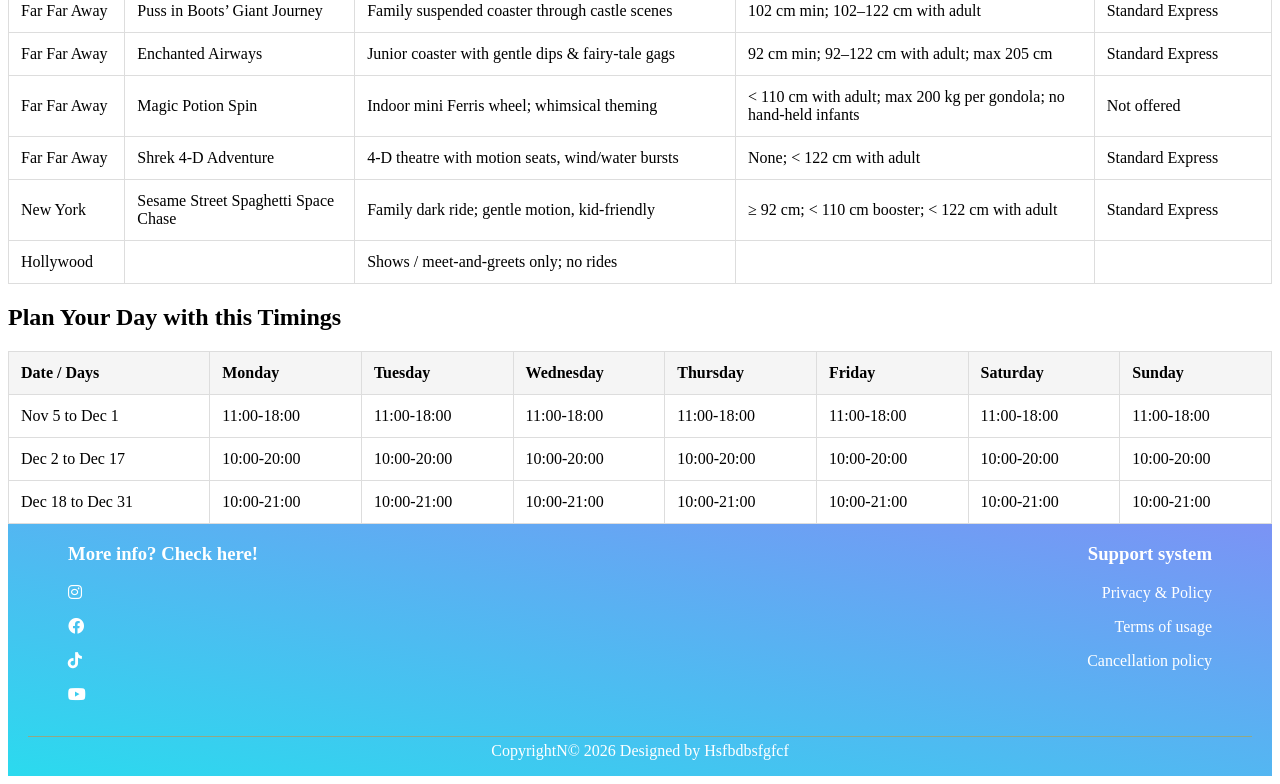
==== commit 879d2fe3: "gtw" ====
--- a/att.html
+++ b/att.html
@@ -420,7 +420,55 @@
 
     </div>
   </section>
-  
+
+  <table class="my-table">
+    <h2>Plan Your Day with this Timings</h2>
+        <tr>
+           <th>Date / Days</th>
+           <th>Monday</th>
+           <th>Tuesday</th>
+           <th>Wednesday</th>
+           <th>Thursday</th>
+           <th>Friday</th>
+           <th>Saturday</th>
+           <th>Sunday</th>
+        </tr>
+
+        <tr>
+          <td>Nov 5 to Dec 1</td>
+          <td>11:00-18:00</td>
+          <td>11:00-18:00</td>
+          <td>11:00-18:00</td>
+          <td>11:00-18:00</td>
+          <td>11:00-18:00</td>
+          <td>11:00-18:00</td>
+          <td>11:00-18:00</td>
+        </tr>
+
+         <tr>
+          <td>Dec 2 to Dec 17</td>
+          <td>10:00-20:00</td>
+          <td>10:00-20:00</td>
+          <td>10:00-20:00</td>
+          <td>10:00-20:00</td>
+          <td>10:00-20:00</td>
+          <td>10:00-20:00</td>
+          <td>10:00-20:00</td>
+        </tr>
+
+        <tr>
+          <td>Dec 18 to Dec 31</td>
+          <td>10:00-21:00</td>
+          <td>10:00-21:00</td>
+          <td>10:00-21:00</td>
+          <td>10:00-21:00</td>
+          <td>10:00-21:00</td>
+          <td>10:00-21:00</td>
+          <td>10:00-21:00</td>
+        </tr>
+
+    </table>
+
    </main>
    
    <footer>
